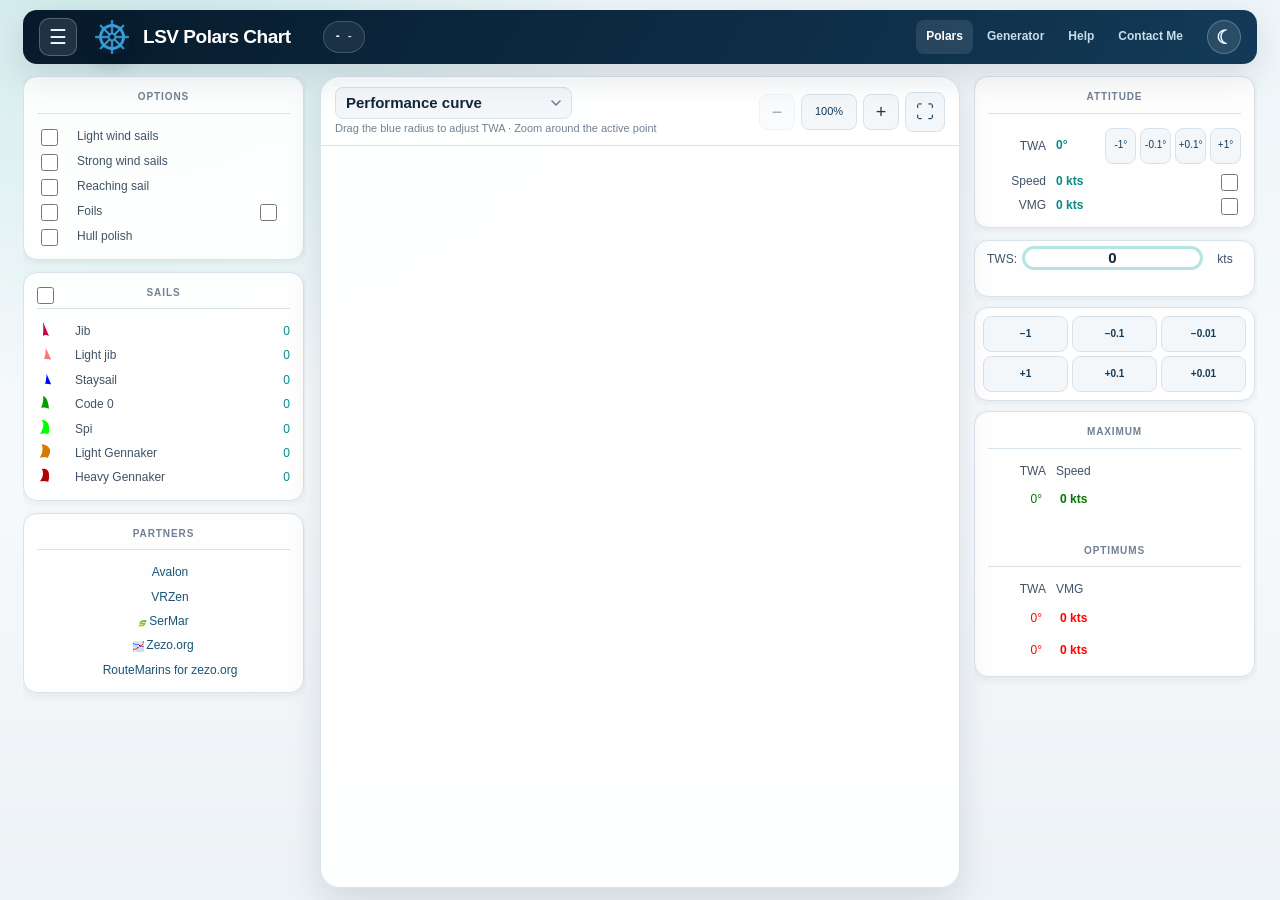
==== index.htm @ 6c582813 "Set the sail overlap threshold to 1.4 % Co-Authored-By: Claude Opus 5.5 <noreply@anthropic.com> Clau" ====
<!DOCTYPE html>
<html lang="en" dir="ltr">
<head>
	<title>LSV TOXCct · Polars Chart</title>
	<meta http-equiv="content-type" content="text/html; charset=utf-8">
	<meta name="description"	lang="en" content="LSV Toxcct's Polars Chart">
	<meta name="abstract"		lang="en" content="LSV Toxcct's Polars Chart for Virtual Regatta Offshore">
	<meta name="title"			lang="en" content="LSV Toxcct's Polars Chart for Virtual Regatta Offshore Races">
	<meta name="author"			lang="en" content="toxcct">
	<meta name="keywords"		content="toxcct, Polars, Chart, Virtual, Regatta, Offshore, Boat, Race, Races, Zezo">
	<meta name="robots"			content="all">
	<meta name="rating"			content="General">
	<meta name="category"		content="Sport">
	<meta name="publisher"		content="Toxcct">
	<meta name="copyright"		content="Toxcct 2019">
	<meta name="viewport"		content="width=device-width, initial-scale=1">
	<meta name="theme-color" content="#071a2b">
	<link rel="icon"			type="image/png" href="favicon.png" />
	<script type="text/javascript" src="js/theme.js?v=1.0.0"></script>
	<link rel="stylesheet"		type="text/css"	 href="css/general.css?v=6.1.8"		media="screen" />
	<link rel="stylesheet"		type="text/css"	 href="css/polars.css?v=6.1.8"		media="screen" />
	<link rel="stylesheet"		type="text/css"	 href="css/modern.css?v=1.4.9"		media="screen" />
	<script type="text/javascript" src="js/lib/jquery-3.7.1.min.js"					defer ></script>
	<script type="text/javascript" src="js/polars_reader.js?v=6.1.8"				defer ></script>
	<script type="text/javascript" src="js/polars_storage.js?v=6.1.8"				defer ></script>
	<script type="text/javascript" src="js/polars_chart.js?v=6.1.8"					defer ></script>
	<script type="text/javascript" src="js/lib/echarts-6.1.0.min.js"				defer ></script>
	<script type="text/javascript" src="js/polars_views.js?v=1.2.1"				defer ></script>
	<script type="text/javascript" src="js/polars_echarts.js?v=6.2.6"				defer ></script>
	<script type="text/javascript" src="js/polars_app.js?v=6.2.0"					defer ></script>
	<script type="text/javascript" src="js/modern_ui.js?v=1.2.0"					defer ></script>
</head>

<body class="dashboard-page">
	<header>
		<div class="app-brand">
			<div class="app-brand__identity">
				<img class="app-brand__logo" src="favicon.png" alt="LSV TOXCct">
				<div>
					<span class="app-brand__name">LSV Polars Chart</span>
					<span class="app-brand__tagline">Virtual Regatta polar performance</span>
				</div>
			</div>
			<div class="app-brand__actions">
				<nav class="app-nav" aria-label="Main navigation">
					<a class="is-current" href="index.htm">Polars</a>
					<a href="generator.htm">Generator</a>
					<a href="help/index.htm">Help</a>
                    <a href="contact.php">Contact Me</a>
				</nav>
				<span class="app-brand__badge">Polars chart</span>
			</div>
		</div>
		<div id="race_selection">
			<label class="sr-only" for="race_select">Choose a race</label>
			<select id="race_select" aria-label="Choose a race">
				<optgroup label="Closed races"		></optgroup>
				<optgroup label="Races in progress"	></optgroup>
				<optgroup label="Races to come"		></optgroup>
			</select>
			<div class="archives_selector no_active_races">
				<div class="imgbtn" data-race="archives"></div>Races closed
			</div>
			<div class="races_in_progress"	></div>
			<div class="races_incoming"   	></div>
			<div class="races_hidden_counter"></div>
			<div class="hidden_races_banner">
				<div class="races_closed"	></div>
				<div class="races_hidden"	></div>
			</div>
		</div>
	</header>
	<article class="grid3cols">
		<div class="column1">
			<div class="sidebox grid1cols">
				<span class="title">Race
					<div class="rightbtns">
						<span id="hidebtn"		class="imgbtn" title="Hide this race"></span>
						<span id="restorebtn"	class="imgbtn" title="Restore this race"></span>
						<span id="linkbtn"		class="imgbtn" title="Permalink"></span>
            <!-- <a	  id="routebtn"		class="imgbtn" title="Show Map" target="_blank" rel="noopener"></a> -->
					</div>
				</span>
				<span id="data_race_name">-</span>
			</div>
			<div id="data_race_route" class="sidebox grid2cols c20x1fr">
				<span>&map;</span><span class="from"><span class="img"></span><span class="name"></span></span>
				<span>&rarrb;</span><span class="to"><span class="img"></span><span class="name"></span></span>
			</div>
			<div class="sidebox grid1cols">
				<span class="title">Boat</span>
				<span id="data_boat_name">-</span>
			</div>
			<div class="sidebox grid1cols">
				<span class="title">Polar Last Updated</span>
				<span id="data_polar_updated">-</span>
			</div>
			<div class="sidebox grid1cols">
				<span class="title" id="data_event_title">Information display</span>
				<span id="data_event_dt">-</span>
				<span id="data_countdown">-</span>
			</div>
<!--			<div class="sidebox grid1cols"> -->
<!--				<span class="title">Get Polars</span> -->
<!--				<span><a href="generator.htm" title="Open the CSV Generator and build your own custom Polar files"> -->
<!--					<div class="lnk_icon left cog"></div>Generate your own files</a></span> -->
<!--			</div> -->
<!--			<div class="sidebox grid1cols"> -->
<!--				<span class="title">Menu</span> -->
<!--				<span><a href="./help/index.htm" title="Open the documentary space about Polars Applications"> -->
<!--					<div class="lnk_icon left help"></div>Help</a></span> -->
        <!-- <span><a href="./contact.php" title="Contact form to report bugs, submit feature requests, or say Hi">
        <div class="lnk_icon left email"></div>Contact Me</a></span> -->
				<!-- <span><a target="_blank" rel="noopener" href="https://fb.me/VRPolarsChart/">
        <div class="lnk_icon left fb"></div>Visit me on Facebook</a></span> -->
				<!-- <span><a target="_blank" rel="noopener" href="https://paypal.me/TOXCCT" title="Support and recognize my work here">
        <div class="lnk_icon left paypal"></div>Donate here</a></span> -->
				<!-- <span><a target="_blank" rel="noopener" href="https://github.com/toxcct/VRPolarsChart/" title="Help me improve the Polars App by joining the dev team">
        <div class="lnk_icon left github"></div>Collaborate on Github</a></span> -->
		<!--	</div> -->
			<!-- <div class="sidebox grid1cols">
				<span class="title">Advertisement</span>
				<object class="ads" aria-label="advertisement"></object>
			</div>
      -->
			<button id="reset_stored_data" class="bigRedButton">Reset Application</button>
            <div class="sidebox grid1cols">
                <span class="dim">LSV Version <span id="app_version">-</span>
                <a href="release_notes.htm" title="See Release Notes"><div class="lnk_icon right release"></div></a></span>
            </div>
		</div>

		<div class="column2 contentframe" id="chart_panel">
			<div class="chart-header">
				<div>
					<span class="chart-header__title chart-header__title--static">Performance curve</span>
					<label class="sr-only" for="chart_view">Chart view</label>
					<select id="chart_view" class="chart-view" title="Choose the chart view">
						<option value="polar">Performance curve</option>
						<option value="speed">Speed by TWA</option>
						<option value="vmg">VMG by TWA</option>
						<option value="map">Best sail map (TWA × TWS)</option>
						<option value="gap">Gap to the best sail</option>
						<option value="tws">Polars by TWS</option>
					</select>
					<span class="chart-header__hint" id="chart_hint">Drag the blue radius to adjust TWA · Zoom around the active point</span>
				</div>
				<div class="chart-header__controls">
					<div class="chart-zoom" role="group" aria-label="Chart zoom controls">
						<button type="button" id="chart_zoom_out" class="chart-header__action" title="Zoom out" aria-label="Zoom out">&minus;</button>
						<button type="button" id="chart_zoom_reset" class="chart-header__action chart-zoom__level" title="Reset zoom" aria-label="Reset zoom to 100%">100%</button>
						<button type="button" id="chart_zoom_in" class="chart-header__action" title="Zoom in" aria-label="Zoom in">+</button>
					</div>
					<button type="button" id="chart_fullscreen" class="chart-header__action" title="Display the chart in fullscreen" aria-label="Display the chart in fullscreen" aria-pressed="false">&#x26F6;</button>
				</div>
			</div>
		  <div id="polar_echart" role="img" aria-label="Interactive boat polar chart" hidden></div>
		  <div id="zoomable">
			  <main>
				  <canvas id="polars_chart_scale"	width="425" height="650"></canvas>
				  <canvas id="polars_chart_vmg"	width="425" height="650"></canvas>
				  <canvas id="polars_chart_foils"	width="425" height="650"></canvas>
				  <canvas id="polars_chart_vmgprj"width="425" height="650"></canvas>
				  <canvas id="polars_chart_spdprj"width="425" height="650"></canvas>
				  <canvas id="polars_chart_data"	width="425" height="650"></canvas>
				  <canvas id="polars_chart_twa"	width="425" height="650"></canvas>
				  <canvas id="polars_chart_course"	width="425" height="650"></canvas>
				  <div id="error_message"	></div>
				  <div id="info_message"	></div>
			  </main>
		  </div>
		</div>

		<div class="column3">
			<div class="controls-main">
			<div class="sidebox grid2cols">
				<span class="title">Attitude</span>
				<span class="column1" title="True Wind Angle">TWA</span><span class="column2" id="data_twa">
					<span class="val unit_deg">0</span>
					<div id="twa_btns">
						<button id="btn_twa_m1" title="-1°">-1°</button>
						<button id="btn_twa_m10" title="-0.1°">-0.1°</button>
						<button id="btn_twa_p10" title="+0.1°">+0.1°</button>
						<button id="btn_twa_p1" title="+1°">+1°</button>
					</div></span>
				<span class="column1" title="Boat Speed">Speed</span><span class="column2" id="data_boat_speed">
					<span class="val unit_kts">0</span>
					<input type="checkbox" id="spdprj_overlay" title="Display Boat Speed projection to Axis" /></span>
				<span class="column1" title="Velocity Made Good">VMG</span><span class="column2" id="data_vmg">
					<span class="val unit_kts">0</span>
					<input type="checkbox" id="vmg_overlay" title="Display VMG projection to Axis" /></span>
			</div>
			<div class="sideboxnomargin grid3cols">
				<label class="input_lbl" title="True Wind Speed" for ="data_tws">TWS: &nbsp;</label>
				<input type="text" id="data_tws" maxlength="10" class="val unit_kts center" value="0" autofocus />
				<span class="input_lbl unit_kts"></span>
      </div>
			<div id="tws_step_buttons" class="sideboxnomargin tws-step-buttons" aria-label="Adjust true wind speed"></div>
			<div class="sidebox grid2cols">
				<span class="title">Maximum</span>
				<span class="column1" title="True Wind Angle">TWA</span><span class="column2" title="Boat Speed">Speed</span>
				<span class="column1 unit_deg clickable" id="data_maxsp_twa">0</span><span class="column2 val unit_kts clickable" id="data_maxsp_bs">0</span>
				<span class="sep">&nbsp;</span>
				<span class="title">Optimums</span>
				<span class="column1" title="True Wind Angle">TWA</span><span class="column2" title="Velocity Made Good">VMG</span>
				<span class="column1 unit_deg clickable" id="data_twa_up">0</span><span class="column2 val unit_kts clickable" id="data_vmg_up">0</span>
				<span class="column1 unit_deg clickable" id="data_twa_down">0</span><span class="column2 val unit_kts clickable" id="data_vmg_down">0</span>
			</div>
			</div>
			<div class="controls-options">
			<div class="sidebox grid3cols">
				<span class="title">Options</span>
				<input type="checkbox" class="column1" id="opt_light"	/><label class="column2" for="opt_light">-</label><span></span>
				<input type="checkbox" class="column1" id="opt_heavy"	/><label class="column2" for="opt_heavy">-</label><span></span>
				<input type="checkbox" class="column1" id="opt_reach"	/><label class="column2" for="opt_reach">-</label><span></span>
				<input type="checkbox" class="column1" id="opt_foil"	/><label class="column2" for="opt_foil" >-
					<span id="foils_factor"	title="Factor by which the boat speed is increased"></span>
					<span id="foils_rate"	title="Rate by which the foils are kicking"></span></label>
					<input type="checkbox" id="foils_overlay" title="Display foils activation range" />
				<input type="checkbox" class="column1" id="opt_hull"	/><label class="column2" for="opt_hull" >-</label><span></span>
			</div>
			<div class="sidebox grid3cols c20x1frx35">
				<span class="title">Sails
					<input type="checkbox" id="opt_plotfullcurves" class="leftbtns" title="Plot full sails curves" />
				</span>
				<span class="column1 sail img Jib"		><input type="checkbox" class="leftbtns" /></span><span class="column2">-</span><span class="column3 val">0</span>
				<span class="column1 sail img LightJib"	><input type="checkbox" class="leftbtns" /></span><span class="column2">-</span><span class="column3 val">0</span>
				<span class="column1 sail img Staysail"	><input type="checkbox" class="leftbtns" /></span><span class="column2">-</span><span class="column3 val">0</span>
				<span class="column1 sail img Code0"	><input type="checkbox" class="leftbtns" /></span><span class="column2">-</span><span class="column3 val">0</span>
				<span class="column1 sail img Spi"		><input type="checkbox" class="leftbtns" /></span><span class="column2">-</span><span class="column3 val">0</span>
				<span class="column1 sail img LightGnk"	><input type="checkbox" class="leftbtns" /></span><span class="column2">-</span><span class="column3 val">0</span>
				<span class="column1 sail img HeavyGnk"	><input type="checkbox" class="leftbtns" /></span><span class="column2">-</span><span class="column3 val">0</span>
			</div>
			<div class="sidebox grid1cols">
				<span class="title">Partners</span>
                <span><a target="_blank" rel="noopener" href="https://www.avalon-routing.com/forumvirtuel/index.php">
						<div class="lnk_icon left avalon"></div>Avalon</a></span>
				<span><a target="_blank" rel="noopener" href="https://vrzen.org">
						<div class="lnk_icon left vrzen"></div>VRZen</a></span>
				<span><a target="_blank" rel="noopener" href="https://routeur.sermar.app/">
						<img src="css/img/sermar_favicon.svg" alt="">SerMar</a></span>
                <span><a target="_blank" rel="noopener" href="http://zezo.org">
						<div class="lnk_icon left zezo"></div>Zezo.org</a></span>
				<!-- <span><a target="_blank" rel="noopener" href="https://chrome.google.com/webstore/detail/vr-dashboard/amknkhejaogpekncjekiaolgldbejjan">
        <div class="lnk_icon left vrdash"></div>VR Dashboard</a></span> -->
				<span><a target="_blank" rel="noopener" href="https://chromewebstore.google.com/detail/routemarins/imipnigmdedacnmjnkoepkigpicdjmje">
                    <div class="lnk_icon left rtmulti"></div>RouteMarins for zezo.org</a></span>
				<!-- <span><a target="_blank" rel="noopener" href="https://chrome.google.com/webstore/detail/route-zezoorg/dcgkemofanbgjhnbmjjfomcgdkmobhgi">
        <div class="lnk_icon left rtmono"></div>Route zezo.org (MonoRace)</a></span> -->
			</div>
			</div>
		</div>
	</article>
	<footer>
		<span>LSV Polars Chart · Polar analysis for Virtual Regatta Offshore</span>
	</footer>
</body>
</html>
---- css/general.css ----
/***
 * general.css: Global styles
 * (c) 2017-2018 Toxcct
 * ---
 * This stylesheet is expected to be loaded first.
 ***/

/* ### RESET ###### */
/* Eric Meyer v2.0 (2011-01-26) : http://meyerweb.com/eric/tools/css/reset/ */
html, body, div, span, applet, object, iframe, h1, h2, h3, h4, h5, h6, p, blockquote, pre, a, abbr, acronym, address, big, cite, code, del, dfn, em, img, ins, kbd, q, s, samp, small, strike, strong, sub, sup, tt, var, b, u, i, center, dl, dt, dd, ol, ul, li, fieldset, form, label, legend, table, caption, tbody, tfoot, thead, tr, th, td, article, aside, canvas, details, embed, figure, figcaption, footer, header, hgroup, menu, nav, output, ruby, section, summary, time, mark, audio, video
	{ margin:0; padding:0; border:0; font-size:100%; font:inherit; vertical-align:baseline; }
article, aside, details, figcaption, figure, footer, header, hgroup, menu, nav, section {display:block;}
body {line-height:1;}
ol, ul {list-style:none;}
blockquote, q {quotes:none;}
blockquote:before, blockquote:after, q:before, q:after {content:''; content:none;}
table {border-collapse:collapse; border-spacing:0;}


/**** GLOBAL ********/
/*- Structure ----*/
body {background-color:#ddd; font:normal normal normal 9pt/10pt 'Verdana', sans-serif;}
a {color:#00f; text-decoration:none;}
a:active, a:hover {text-decoration:underline;}
a.disabled {color:graytext; text-decoration:none; cursor:default !important;}
hr {height:1px;}
header, article, footer {margin:0 auto; text-align:center; min-height:20px;}

/*- Forms --------*/

/*- Typographic --*/
i {font-style:italic;}
b {font-weight:bold;}
u {text-decoration:underline;}

.red	{color:red   !important;}
.blue	{color:blue  !important;}
.green	{color:green !important;}
.gray	{color:gray  !important;}

/*- Tables -------*/


/**** HEADER ********/
header {width:910px;}


/**** NAV ***********/


/**** FOOTER ********/
footer	 {color:#777; padding:10px 0 0;}
footer a {color:#8c8cb8; text-decoration:underline;}


/**** CONTENT *******/
article							{width:850px; cursor:default;}
article.grid2cols				{display:grid; grid-template-columns:1fr 600px; grid-gap:7px;}
article.grid3cols				{display:grid; grid-template-columns:1fr 425px 1fr; grid-gap:7px;}

article .contentframe			{min-height:600px; background-color:rgba(255, 255, 255, 0.5); border:1px solid #999; border-radius:5px; box-shadow:0px 4px 10px 0px #4e4e4e; position:relative; overflow: hidden;}

article .sidebox						{color:#444; background-color:rgba(214, 226, 212, 1); border:1px solid #bbb; border-radius:5px; padding:3px 1px; margin:3px 0 5px; font-size:smaller; user-select:none;}
article .sideboxnomargin						{color:#444; background-color:rgba(214, 226, 212, 1); border:1px solid #bbb; border-radius:5px; padding:0px 1px; margin:0px 0 0px; font-size:smaller; user-select:none; height: 16px;}
article .sidebox.grid1cols				{display:grid; grid-gap:2px; grid-template-columns:1fr;					}
article .sidebox.grid2cols				{display:grid; grid-gap:2px 10px;grid-template-columns:60px 1fr;		}
article .sidebox.grid2cols.c20x1fr		{display:grid; grid-gap:2px; grid-template-columns:20px 1fr;			}
article .sidebox.grid3cols				{display:grid; grid-gap:2px; grid-template-columns:30px 1fr 20px;		}
article .sideboxnomargin.grid3cols				{display:grid; grid-gap:2px; grid-template-columns:30px 1fr 20px;		}
article .sidebox.grid3cols.c20x1frx35	{display:grid; grid-gap:2px; grid-template-columns:20px 1fr 85px;		}
article .sidebox.grid5cols				{display:grid; grid-gap:2px; grid-template-columns:1fr 1fr 1fr 1fr 1fr;	}
article .sidebox.grid9cols				{display:grid; grid-gap:2px; grid-template-columns:1fr 1fr 1fr 1fr 1fr 1fr 1fr 1fr 1fr 1fr 1fr 1fr 1fr 1fr;	}
article .sideboxnomargin.grid9cols				{display:grid; grid-gap:2px; grid-template-columns:1fr 1fr 1fr 1fr 1fr 1fr 1fr 1fr 1fr 1fr 1fr 1fr 1fr 1fr;	}
article .sidebox			> .title	{color:#999; width:95%; margin:0 auto 1px; padding-bottom:3px; border-bottom:1px solid #bbb; position:relative;}
article .sidebox.grid1cols	> .title	{grid-column:span 1;}
article .sidebox.grid2cols	> .title	{grid-column:span 2;}
article .sidebox.grid3cols	> .title	{grid-column:span 3;}
article .sideboxnomargin.grid3cols	> .title	{grid-column:span 3;}
article .sidebox.grid5cols	> .title	{grid-column:span 5;}
article .sidebox.grid1cols	> .sep		{grid-column:span 1;}
article .sidebox.grid2cols	> .sep		{grid-column:span 2;}
article .sidebox.grid5cols	> .sep		{grid-column:span 5;}
article .sidebox.grid9cols	> .sep		{grid-column:span 9;}
article .sideboxnomargin.grid9cols	> .sep		{grid-column:span 7;}
article .sidebox.grid5cols	> input		{grid-column:span 3; text-align:center; vertical-align:middle; height:18px; border:1px solid #999; padding:0;}
article .sidebox.grid3cols	> input		{text-align:center; vertical-align:middle; height:14px; border:1px solid #999; padding:0;}
article .sideboxnomargin.grid3cols	> input		{text-align:center; vertical-align:middle; height:14px; border:1px solid #999; padding:0;}
article .sidebox.grid5cols	> button	{width:35px; height:20px;}
article .sidebox.grid9cols	> button	{width:18px; height:18px; padding: 0px 0px; border-width: 1px; word-spacing: 0px; font-size: 6px;}
article .sideboxnomargin.grid9cols	> button	{width:18px; height:18px; padding: 0px 0px; border-width: 1px; word-spacing: 0px; font-size: 6px;}
article .sidebox.grid1cols	> .column1	{text-align:center;	}
article .sidebox.grid2cols	> .column1	{text-align:right;	}
article .sidebox.grid2cols	> .column2	{text-align:left;	}
article .sidebox.grid3cols	> .column1	{text-align:right;	}
article .sideboxnomargin.grid3cols	> .column1	{text-align:right;	}
article .sidebox.grid3cols	> .column2	{text-align:left;	}
article .sideboxnomargin.grid3cols	> .column2	{text-align:left;	}
article .sidebox.grid3cols	> .column3	{text-align:right;	}
article .sideboxnomargin.grid3cols	> .column3	{text-align:right;	}
article .sidebox.grid5cols	> .column1	{text-align:right;	}
article .sidebox.grid5cols	> .column2	{text-align:center;	}
article .sidebox.grid5cols	> .column3	{text-align:center;	}
article .sidebox.grid5cols	> .column4	{text-align:center;	}
article .sidebox.grid5cols	> .column5	{text-align:left;	}
article .sidebox.grid9cols	> .column1	{text-align:right;	}
article .sideboxnomargin.grid9cols	> .column1	{text-align:center;	}
article .sidebox.grid9cols	> .column2	{text-align:center;	}
article .sideboxnomargin.grid9cols	> .column2	{text-align:center;	}
article .sidebox.grid9cols	> .column3	{text-align:center;	}
article .sideboxnomargin.grid9cols	> .column3	{text-align:center;	}
article .sidebox.grid9cols	> .column4	{text-align:center;	}
article .sideboxnomargin.grid9cols	> .column4	{text-align:center;	}
article .sidebox.grid9cols	> .column5	{text-align:left;	}
article .sideboxnomargin.grid9cols	> .column5	{text-align:left;	}
article .sidebox.grid9cols	> .column6	{text-align:center;	}
article .sideboxnomargin.grid9cols	> .column6	{text-align:center;	}
article .sidebox.grid9cols	> .column7	{text-align:center;	}
article .sideboxnomargin.grid9cols	> .column7	{text-align:center;	}
article .sidebox.grid9cols	> .column8	{text-align:center;	}
article .sideboxnomargin.grid9cols	> .column8	{text-align:center;	}
article .sidebox.grid9cols	> .column9	{text-align:center;	}
article .sideboxnomargin.grid9cols	> .column9	{text-align:center;	}
article .sidebox			> hr		{width:95%; height:0; border:none; border-top:1px inset; border-bottom:1px inset; margin:3px auto 0;}
article .sidebox			> .ads		{width:180px; height:190px; margin:0 auto; padding:5px 0;}
article .sidebox	.val				{color:#008275;		}
article .sidebox	.unit_deg::after	{content:"\00B0";	}
article .sidebox	.unit_kts::after	{content:" kts";	}
article .sideboxnomargin	.unit_kts::after	{content:" kts";height: 16px;	}
article .sidebox	.clickable			{cursor:pointer;	}
article .sidebox	.clickable.disabled	{cursor:default;	}
article .sidebox	img					{vertical-align:text-bottom; width:11px; padding-right:2px;}
article .sidebox	.lnk_icon			{display:inline-block; width:11px; height:11px; vertical-align:text-bottom; background-size:contain;}
article .sidebox	.lnk_icon.left		{margin-right:2px;}
article .sidebox	.lnk_icon.right		{margin-left:2px;}
article .sidebox	.lnk_icon.cog		{background-image: url(./img/cog.png);}
article .sidebox	.lnk_icon.help		{background-image: url(./img/help.png);}
article .sidebox	.lnk_icon.email		{background-image: url(./img/page_edit.png);}
article .sidebox	.lnk_icon.fb		{background-image: url(./img/facebook.png);}
article .sidebox	.lnk_icon.paypal	{background-image: url(https://www.paypalobjects.com/webstatic/icon/favicon.ico);}
article .sidebox	.lnk_icon.github	{background-image: url(./img/github.png);}
article .sidebox	.lnk_icon.zezo		{background-image: url(./img/zezo_favicon.png);}
article .sidebox	.lnk_icon.vrzen		{background-image: url(https://vrzen.org/assets/img/favicon.ico);}
article .sidebox	.lnk_icon.vrdash	{background-image: url(https://lh3.googleusercontent.com/2yTMNQYOVCjJmH24RKw0IzHLn2s8ThqNqshqYa5LpwlR2w_ZX2c3izU-znmJ2lO4NVhhf-WaPA=w26-h26-e365);}
article .sidebox	.lnk_icon.rtmulti	{background-image: url(https://vro.civis.net/LSV-Dash/img/LSV.svg);}
article .sidebox	.lnk_icon.rtmono	{background-image: url(https://vro.civis.net/LSV-Dash/img/LSV.svg);}
article .sidebox	.lnk_icon.avalon	{background-image: url(https://www.avalon-routing.com/wp-content/uploads/2017/07/cropped-PictoAvalon-32x32.jpg);}
article .sidebox	.lnk_icon.release	{background-image: url(./img/report.png);}

.bigRedButton				{display:inline-block; color:#fff; background-color:#ff5c5c; padding:5px 10px; border:1px solid #f22; border-radius:3px; cursor:pointer; user-select:none; transition-property:color, background-color, border-color; transition-duration:0.3s; transition-timing-function:ease;}
.bigRedButton:hover			{background-color:#ff8888;}
.bigRedButton:active		{background-color:#ff4040;}
.bigRedButton[disabled]		{background-color:#dadada; color:graytext; border-color:#a2a2a2; cursor:default;}

.bigGreenButton				{display:inline-block; color:#fff; background-color:#348e34; padding:5px 10px; border:1px solid #070; border-radius:3px; cursor:pointer; user-select:none; transition-property:color, background-color, border-color; transition-duration:0.3s; transition-timing-function:ease;}
.bigGreenButton:hover		{background-color:#46af46;}
.bigGreenButton:active		{background-color:#328032;}
.bigGreenButton[disabled]	{background-color:#dadada; color:graytext; border-color:#a2a2a2; cursor:default;}

.bigBlueButton				{display:inline-block; color:#eeebff; background-color:#365ed0; padding:5px 10px; border:1px solid #999; border-radius:3px; cursor:pointer; user-select:none; transition-property:color, background-color, border-color; transition-duration:0.3s; transition-timing-function:ease;}
.bigBlueButton:hover		{background-color:#4872e6; color:#fff;}
.bigBlueButton:active		{background-color:#0d3dc5;}
.bigBlueButton[disabled]	{background-color:#dadada; color:graytext; border-color:#a2a2a2; cursor:default;}

.bigGrayButton				{display:inline-block; color:#333; background-color:#ebebeb; padding:5px 10px; border:1px solid #999; border-radius:3px; cursor:pointer; user-select:none; transition-property:color, background-color, border-color; transition-duration:0.3s; transition-timing-function:ease;}
.bigGrayButton:hover		{background-color:#fdfdfd;}
.bigGrayButton:active		{background-color:#ddd;}
.bigGrayButton[disabled]	{background-color:#dadada; color:graytext; border-color:#a2a2a2; cursor:default;}
---- css/polars.css ----
/***
 * polars.css: Polars specific styles
 * (c) 2017-2018 Toxcct
 * ---
 * This stylesheet is cascaded after general.css
 ***/


/**** HEADER ********/
header #race_selection						{display:block; text-align:center; min-width:650px; width:100%; height:75px; margin:5px auto 7px; padding-bottom:7px; border-bottom:1px solid #adadad; user-select:none;}
header #race_selection select				{display:none;}
header #race_selection .archives_selector	{position:relative; display:inline-block; border-right:1px solid #aaa; margin-right:10px; padding-right:15px;}
header #race_selection .archives_selector.no_active_races {border-right:none;}
header #race_selection .races_closed,
header #race_selection .races_in_progress,
header #race_selection .races_incoming,
header #race_selection .races_hidden_counter	{display:inline-block; z-index:21; vertical-align:top; text-shadow:1px 1px 1px #f0f0f0; border:0; margin:0; padding:0; transition-property:box-shadow, color, border; transition-duration:0.4s; transition-timing-function:ease;}
header #race_selection .hidden_races_banner		{position:absolute; display:none; z-index:20; background-color:rgba(147, 145, 145, 0.5); padding:0; margin:0; width:100%; height:100%; left:0; top:0;}
header #race_selection .races_hidden_counter	{font-size:inherit; color:#888; border:1px solid #ccc; padding:5px 7px; border-radius:6px; margin: 25px 0 0 30px; cursor:pointer;}
header #race_selection .races_hidden_counter:hover	{border-color: #aaa; color: #777; background-color: #e9e9e9;}
header #race_selection .races_hidden_counter.none	{display:none;}
header #race_selection .races_hidden_counter.selected{box-shadow:inset 0px 0px 4px 0px #353535; color:#000; border-color:#777;}
header #race_selection .races_closed,
header #race_selection .races_hidden		{position:absolute; display:block; background-color:rgba(255, 255, 255, 0.8); padding:25px 0 10px; margin:89px 0 0; width:100%;}
header #race_selection .hidden_races_banner	.race			{margin-bottom:15px;}
header #race_selection						.race			{color:#000000; display:inline-block; vertical-align:top; font-size:smaller;}
header #race_selection 						.race.closing	{color:#970303;}
header #race_selection 						.race.racing	{color:#13be13;}
header #race_selection 						.race.incoming	{color:#0c0ccc;}
header #race_selection						.imgbtn			{position:relative; background-size: 86px 51px; width: 86px; height:51px; margin:0 10px 2px; box-shadow:0px 1px  5px 0px #727272; opacity:0.3; cursor:pointer; border:0; border-radius:10px; transition-property:background-size, width, height, margin, box-shadow, opacity; transition-duration:0.4s; transition-timing-function:ease;}
header #race_selection						.imgbtn:hover	{opacity:0.7;}
header #race_selection						.imgbtn.selected{background-size:108px 64px; width:108px; height:64px; margin:0  5px 2px; box-shadow:0px 2px 10px 0px #353535; opacity:1;   cursor:default;}
header #race_selection.disabled								{opacity:0.2;}
header #race_selection.disabled				.imgbtn			{cursor:default;}


/**** NAV ***********/


/**** FOOTER ********/


/**** CONTENT *******/
article.grid3cols > .column2	{height:670px;}
article #polars_chart_scale,
article #polars_chart_vmg,
article #polars_chart_vmgprj,
article #polars_chart_spdprj,
article #polars_chart_foils,
article #polars_chart_data,
article #polars_chart_twa,
article #error_message,
article #info_message					{position:absolute; top:0; left:0; margin:0;}
article #polars_chart_foils				{z-index:1; display:none;}
article #polars_chart_vmg				{z-index:2;}
article #polars_chart_scale				{z-index:3;}
article #polars_chart_spdprj			{z-index:4; display:none;}
article #polars_chart_vmgprj			{z-index:5; display:none;}
article #polars_chart_data				{z-index:6;}
article #polars_chart_twa				{z-index:7; cursor:crosshair; cursor:grab;		cursor:-moz-grab;		cursor:-webkit-grab;	}
article #polars_chart_twa:active		{			cursor:crosshair; cursor:grabbing;	cursor:-moz-grabbing;	cursor:-webkit-grabbing;}
article #error_message,
article #info_message					{z-index:8; width:405px; height:345px; margin:0; padding:320px 10px 10px; background-color:rgba(255, 255, 255, 0.9); border-radius:5px; display:none;}
article #error_message					{color:#f00;}
article #info_message					{color:#00f;}
article #error_message #refreshbtn		{margin-top:20px;}

/* Specific styling rules ========================= */
/* --> Race Specific Actions ------------------ */
article .sidebox .title .leftbtns			{position:absolute; left:0; top:0; margin-left:0;}
article .sidebox .title .rightbtns			{position:absolute; right:0; top:0;}
article .sidebox .title .rightbtns .imgbtn	{display:inline-block; width:16px; height:16px; cursor:pointer;}
article #hidebtn							{background-image:url(./img/bullet_delete.png);}
article #restorebtn							{background-image:url(./img/bullet_add.png);}
article #linkbtn							{background-image:url(./img/link.png);}
article #routebtn							{background-image:url(./img/map.png);}
article #routebtn.disabled					{background-image:url(./img/map_disabled.png);}

/* --> Race Route display --------------------- */
article .sidebox#data_race_route .from,
article .sidebox#data_race_route .to						{text-align:left;}
article .sidebox#data_race_route .img						{display:inline-block; width:11px; height:7px; background-size:100%; background-repeat:no-repeat; padding:0; margin:0; margin-right:2px;}

/* --> Vertical alignment with left checkboxes	*/
article .sidebox input[type='checkbox'] 					{margin-top:1px; margin-bottom:0px;}
article .sidebox .input_lbl									{padding-top:3.5px;}

/* --> Speed Projection Overlay Checkbox alignmt*/
article .sidebox #data_boat_speed							{position:relative;}
article .sidebox #data_boat_speed		input#spdprj_overlay{position:absolute; right:0;}

/* --> VMG Projection Overlay Checkbox alignment*/
article .sidebox #data_vmg									{position:relative;}
article .sidebox #data_vmg				input#vmg_overlay	{position:absolute; right:0;}

/* --> TWA Buttons alignment ------------------ */
article .sidebox #data_twa									{position:relative; margin-bottom:2px;}
article .sidebox #data_twa				div#twa_btns		{position:absolute; right:0; top:-2px; padding-right:5px;}
article .sidebox #data_twa				div#twa_btns button	{width:18px; height:18px; padding:0;}

/* --> TWS Input Field ------------------------ */
article .sidebox #data_tws[disabled]						{color:#aaa !important; text-shadow:1px 1px 1px #fff;}

/* --> Countdown colors ----------------------- */
article .sidebox #data_countdown.closing					{color:#970303;}
article .sidebox #data_countdown.racing						{color:#009300;}
article .sidebox #data_countdown.incoming					{color:#0c0ccc; font-weight:bold;}

/* --> Maximum/Optimums ----------------------- */
article .sidebox #data_maxsp_twa,
article .sidebox #data_maxsp_twa	+ *						{color:#070;}
article .sidebox #data_twa_up,
article .sidebox #data_twa_down,
article .sidebox #data_twa_up		+ *,
article .sidebox #data_twa_down		+ *						{color:#f00;}
article .sidebox #data_maxsp_twa.selected,
article .sidebox #data_twa_up.selected,
article .sidebox #data_twa_down.selected					{font-weight:bold;}
article .sidebox #data_maxsp_twa.selected	+ *,
article .sidebox #data_twa_up.selected		+ *,
article .sidebox #data_twa_down.selected	+ *				{font-weight:bold;}

article .sidebox .clickable.disabled						{color:#aaa !important; text-shadow:1px 1px 1px #fff;}

/* --> Foils Speed Factor --------------------- */
article .sidebox #foils_factor								{margin-left:10px; display:none;}
article .sidebox #foils_factor::before						{content:"(x";}
article .sidebox #foils_factor::after						{content: ")";}
article .sidebox #opt_foil:checked + label #foils_factor	{display:inline-block; font-weight:bold; display:none;}

article .sidebox #foils_rate								{margin-left:10px; display:none;}
article .sidebox #foils_rate::before						{content:"(";}
article .sidebox #foils_rate::after							{content: "%)";}
article .sidebox #opt_foil:checked + label #foils_rate		{display:inline-block; font-weight:bold;}

article .sidebox input.column1[disabled] + *				{color:#aaa !important; text-shadow:1px 1px 1px #fff;}

/* --> Sails ---------------------------------- */
article .sidebox .sail.img									{position:relative; background:url(./img/sails.png); background-size:112px; height:16px; width:16px; margin:-2px 0 2px; display:inline-block; vertical-align:bottom;}

article .sidebox .sail.img.Jib								{background-position:  0px  16px;}
article .sidebox .sail.img.Spi								{background-position:-16px  16px;}
article .sidebox .sail.img.Staysail							{background-position:-32px  16px;}
article .sidebox .sail.img.LightJib							{background-position:-48px  16px;}
article .sidebox .sail.img.Code0							{background-position:-64px  16px;}
article .sidebox .sail.img.HeavyGnk							{background-position:-80px  16px;}
article .sidebox .sail.img.LightGnk							{background-position:-96px  16px;}

article .sidebox .sail.img.Jib.dim							{background-position:  0px   0px;}
article .sidebox .sail.img.Spi.dim							{background-position:-16px   0px;}
article .sidebox .sail.img.Staysail.dim						{background-position:-32px   0px;}
article .sidebox .sail.img.LightJib.dim						{background-position:-48px   0px;}
article .sidebox .sail.img.Code0.dim						{background-position:-64px   0px;}
article .sidebox .sail.img.HeavyGnk.dim						{background-position:-80px   0px;}
article .sidebox .sail.img.LightGnk.dim						{background-position:-96px   0px;}

article .sidebox .sail.img.Jib.white						{background-position:  0px -16px;}
article .sidebox .sail.img.Spi.white						{background-position:-16px -16px;}
article .sidebox .sail.img.Staysail.white					{background-position:-32px -16px;}
article .sidebox .sail.img.LightJib.white					{background-position:-48px -16px;}
article .sidebox .sail.img.Code0.white						{background-position:-64px -16px;}
article .sidebox .sail.img.HeavyGnk.white					{background-position:-80px -16px;}
article .sidebox .sail.img.LightGnk.white					{background-position:-96px -16px;}

article .sidebox .sail.selected	+ *							{font-weight:bold;}
article .sidebox .sail.selected	+ *	+ *						{font-weight:bold;}
article .sidebox .sail.dim		+ *							{color:#aaa !important; text-shadow:1px 1px 1px #fff;}
article .sidebox .sail.dim		+ *	+ *						{color:#aaa !important; text-shadow:1px 1px 1px #fff;}

article .sidebox .sail.img input[type="checkbox"]			{position:absolute; left:0; margin-left:-10px; display:none;}
article .sidebox.showchks									{grid-template-columns:30px 1fr 85px !important;}
article .sidebox.showchks .sail.img							{margin-left:14px;}
article .sidebox.showchks .sail.img input[type="checkbox"]	{display:block;}

/* --> Reset Stored Data Button --------------- */
article #reset_stored_data									{font-size:smaller; margin-top:20px;}

#zoomable                                   {width: 425px; height: 675px; display: flex; justify-content: center; align-items: center; font-size: 24px; font-weight: bold; transition: transform 0.1s ease-in-out;}
---- css/modern.css ----
/**
 * LSV TOXCct responsive visual layer
 * Loaded after the historical stylesheets so the application logic and
 * existing selectors remain backward compatible.
 */

:root {
	--navy-950: #071a2b;
	--navy-900: #0b263d;
	--navy-800: #123a58;
	--navy-700: #175477;
	--brand-gradient-end: var(--navy-800);
	--sea-600: #078b86;
	--sea-500: #12a8a0;
	--sea-100: #dff7f4;
	--blue-100: #e9f3fb;
	--ink-900: #132638;
	--ink-700: #405366;
	--ink-500: #718092;
	--line: #d8e2eb;
	--surface: #ffffff;
	--surface-soft: #f3f7fa;
	--danger: #c63c4a;
	--success: #14865f;
	--warning: #a76311;
	--page-glow: rgba(18, 168, 160, 0.16);
	--page-start: #eef5f8;
	--page-middle: #f7fafc;
	--page-end: #edf2f6;
	--surface-glass-soft: rgba(255, 255, 255, 0.78);
	--surface-glass: rgba(255, 255, 255, 0.92);
	--surface-glass-medium: rgba(255, 255, 255, 0.94);
	--surface-glass-strong: rgba(255, 255, 255, 0.96);
	--code-surface: #eef3f7;
	--chart-axis: #9eb0bf;
	--chart-grid: rgba(113, 128, 146, 0.24);
	--chart-label-background: rgba(255, 255, 255, 0.92);
	--chart-zoom-label-background: rgba(255, 255, 255, 0.78);
	--chart-label-text: #123a58;
	--chart-tooltip: rgba(7, 26, 43, 0.94);
	--chart-point-border: #ffffff;
	--chart-point-shadow: rgba(7, 26, 43, 0.32);
	--shadow-sm: 0 2px 8px rgba(7, 26, 43, 0.08);
	--shadow-md: 0 12px 35px rgba(7, 26, 43, 0.12);
	--radius-sm: 8px;
	--radius-md: 14px;
	--radius-lg: 20px;
	--page-width: 1400px;
}

:root[data-theme="dark"] {
	--navy-950: #06131d;
	--navy-900: #0a2131;
	--navy-800: #9dd9f7;
	--navy-700: #83c9ec;
	--brand-gradient-end: #164661;
	--sea-600: #48d5cc;
	--sea-500: #5be3da;
	--sea-100: #153c3d;
	--blue-100: #172f43;
	--ink-900: #edf5fa;
	--ink-700: #c0ced9;
	--ink-500: #91a6b8;
	--line: #30495b;
	--surface: #102431;
	--surface-soft: #182f3f;
	--danger: #ff8994;
	--success: #66d3aa;
	--warning: #f4b45e;
	--page-glow: rgba(18, 168, 160, 0.12);
	--page-start: #07131d;
	--page-middle: #0a1a27;
	--page-end: #0d202e;
	--surface-glass-soft: rgba(12, 31, 44, 0.82);
	--surface-glass: rgba(15, 35, 49, 0.94);
	--surface-glass-medium: rgba(15, 35, 49, 0.96);
	--surface-glass-strong: rgba(17, 38, 53, 0.98);
	--code-surface: #0b1b27;
	--chart-axis: #678196;
	--chart-grid: rgba(145, 166, 184, 0.24);
	--chart-label-background: rgba(16, 36, 49, 0.96);
	--chart-zoom-label-background: rgba(13, 32, 46, 0.78);
	--chart-label-text: #d8e7f1;
	--chart-tooltip: rgba(3, 12, 19, 0.96);
	--chart-point-border: #dceaf2;
	--chart-point-shadow: rgba(0, 0, 0, 0.6);
	--shadow-sm: 0 2px 10px rgba(0, 0, 0, 0.28);
	--shadow-md: 0 14px 38px rgba(0, 0, 0, 0.38);
}

*, *::before, *::after {
	box-sizing: border-box;
}

html {
	min-width: 320px;
	scroll-behavior: smooth;
}

body {
	min-height: 100vh;
	margin: 0;
	color: var(--ink-900);
	background:
		radial-gradient(circle at 10% -10%, var(--page-glow), transparent 32rem),
		linear-gradient(180deg, var(--page-start) 0, var(--page-middle) 28rem, var(--page-end) 100%);
	font: 400 14px/1.45 -apple-system, BlinkMacSystemFont, "Segoe UI", Roboto, Helvetica, Arial, sans-serif;
	-webkit-font-smoothing: antialiased;
}

a {
	color: var(--navy-700);
	text-decoration: none;
}

a:hover {
	color: var(--sea-600);
	text-decoration: none;
}

button,
input,
select,
textarea {
	font: inherit;
}

button,
input[type="button"],
input[type="submit"] {
	min-height: 36px;
	border: 1px solid var(--line);
	border-radius: var(--radius-sm);
    background: var(--surface-soft);
    color: var(--navy-800);
	cursor: pointer;
	transition: border-color 160ms ease, box-shadow 160ms ease, background-color 160ms ease, transform 160ms ease;
}

button:hover:not(:disabled),
input[type="button"]:hover:not(:disabled),
input[type="submit"]:hover:not(:disabled) {
	border-color: var(--sea-500);
	box-shadow: 0 3px 12px rgba(18, 168, 160, 0.16);
}

button:active:not(:disabled),
input[type="button"]:active:not(:disabled),
input[type="submit"]:active:not(:disabled) {
	transform: translateY(1px);
}

button:focus-visible,
input:focus-visible,
select:focus-visible,
textarea:focus-visible,
a:focus-visible {
	outline: 3px solid rgba(18, 168, 160, 0.3);
	outline-offset: 2px;
}

input[type="checkbox"],
input[type="radio"] {
	accent-color: var(--sea-600);
}

input[type="text"],
select,
textarea {
	border: 1px solid var(--line);
	border-radius: var(--radius-sm);
	background: var(--surface);
	color: var(--ink-900);
}

.sr-only {
	position: absolute !important;
	width: 1px !important;
	height: 1px !important;
	padding: 0 !important;
	margin: -1px !important;
	overflow: hidden !important;
	clip: rect(0, 0, 0, 0) !important;
	white-space: nowrap !important;
	border: 0 !important;
}

/* Header and race selector */
header {
	width: min(100%, var(--page-width));
	min-height: 0;
	padding: 18px clamp(14px, 3vw, 34px) 0;
}

.app-brand {
	display: flex;
	align-items: center;
	justify-content: space-between;
	gap: 18px;
	min-height: 76px;
	padding: 14px clamp(16px, 3vw, 28px);
	border-radius: var(--radius-lg);
	background: linear-gradient(120deg, var(--navy-950), var(--brand-gradient-end));
	box-shadow: var(--shadow-md);
	color: #fff;
	text-align: left;
}

.app-brand__identity {
	display: flex;
	align-items: center;
	gap: 14px;
	color: #fff;
}

.app-brand__identity:hover {
	color: #fff;
}

.app-brand__logo {
	width: 48px;
	height: 48px;
	border-radius: 13px;
	box-shadow: 0 7px 20px rgba(0, 0, 0, 0.25);
}

.app-brand__name {
	display: block;
	font-size: clamp(19px, 2.3vw, 27px);
	font-weight: 720;
	letter-spacing: -0.025em;
}

.app-brand__tagline {
	display: block;
	margin-top: 3px;
	color: #b9d6e6;
	font-size: 12px;
	letter-spacing: 0.035em;
}

.app-brand__badge {
	flex: 0 0 auto;
	padding: 7px 11px;
	border: 1px solid rgba(255, 255, 255, 0.22);
	border-radius: 999px;
	background: rgba(255, 255, 255, 0.09);
	color: #dffcf8;
	font-size: 11px;
	font-weight: 700;
	letter-spacing: 0.08em;
	text-transform: uppercase;
}

.app-brand__actions {
	display: flex;
	align-items: center;
	gap: 14px;
}

.theme-toggle {
	display: inline-grid;
	place-items: center;
	flex: 0 0 auto;
	width: 38px;
	height: 38px;
	min-height: 38px;
	padding: 0;
	border: 1px solid rgba(255, 255, 255, 0.24);
	border-radius: 50%;
	background: rgba(255, 255, 255, 0.1);
	color: #e7fbff;
	font-size: 19px;
	font-weight: 700;
	line-height: 1;
}

.theme-toggle:hover:not(:disabled) {
	border-color: rgba(91, 227, 218, 0.8);
	background: rgba(255, 255, 255, 0.17);
}

.app-nav {
	display: flex;
	align-items: center;
	gap: 4px;
}

.app-nav a {
	padding: 8px 10px;
	border-radius: 8px;
	color: #c7dce8;
	font-size: 12px;
	font-weight: 650;
}

.app-nav a:hover,
.app-nav a.is-current {
	background: rgba(255, 255, 255, 0.1);
	color: #fff;
}

header #race_selection {
	position: relative;
	display: block;
	width: 100%;
	min-width: 0;
	height: auto;
	min-height: 90px;
	margin: 16px auto 4px;
	padding: 12px 8px;
	border: 0;
	border-radius: var(--radius-md);
	background: var(--surface-glass-soft);
	box-shadow: var(--shadow-sm);
	overflow-x: auto;
	overflow-y: hidden;
	scrollbar-width: thin;
	scrollbar-color: #a8bac8 transparent;
}

header #race_selection select {
	display: none;
	width: 100%;
	min-height: 46px;
	padding: 0 42px 0 14px;
	background-color: var(--surface);
}

header #race_selection .archives_selector {
	border-right-color: var(--line);
}

header #race_selection .race {
	font-size: 11px;
	font-weight: 650;
	line-height: 1.25;
}

header #race_selection .imgbtn {
	border: 2px solid transparent;
	border-radius: 12px;
	box-shadow: 0 3px 10px rgba(7, 26, 43, 0.14);
	opacity: 0.55;
}

header #race_selection .imgbtn:hover {
	border-color: rgba(18, 168, 160, 0.5);
	opacity: 0.9;
}

header #race_selection .imgbtn.selected {
	border-color: var(--sea-500);
	box-shadow: 0 8px 22px rgba(7, 26, 43, 0.22);
}

header #race_selection .races_hidden_counter {
	border-color: var(--line);
	background: var(--surface-soft);
	color: var(--ink-500);
}

header #race_selection .hidden_races_banner {
	position: fixed;
	z-index: 50;
	display: none;
	inset: 0;
	width: 100%;
	height: 100%;
	padding: min(12vh, 110px) clamp(16px, 5vw, 80px);
	background: rgba(7, 26, 43, 0.72);
	backdrop-filter: blur(8px);
}

header #race_selection .races_closed,
header #race_selection .races_hidden {
	position: relative;
	width: min(100%, 1000px);
	max-height: 74vh;
	margin: 0 auto;
	padding: 28px;
	border-radius: var(--radius-lg);
	background: var(--surface);
	box-shadow: var(--shadow-md);
	overflow: auto;
}

/* Main chart layout */
body.dashboard-page article.grid3cols {
	display: grid;
	grid-template-columns: minmax(210px, 270px) minmax(380px, 425px) minmax(235px, 290px);
	gap: 18px;
	align-items: start;
	justify-content: center;
	width: min(100%, var(--page-width));
	padding: 14px clamp(14px, 3vw, 34px) 34px;
}

body.dashboard-page article.grid3cols > .column1,
body.dashboard-page article.grid3cols > .column3 {
	min-width: 0;
}

body.dashboard-page article.grid3cols > .column2 {
	height: auto;
	min-width: 0;
}

body.dashboard-page article .contentframe {
	min-height: 0;
	border: 1px solid var(--line);
	border-radius: var(--radius-lg);
	background: var(--surface-glass-medium);
	box-shadow: var(--shadow-md);
	overflow: hidden;
}

#chart_panel {
	position: relative;
}

.chart-header {
	display: flex;
	align-items: center;
	justify-content: space-between;
	gap: 14px;
	padding: 14px 16px 10px;
	border-bottom: 1px solid var(--line);
	text-align: left;
}

.chart-header > :first-child {
	flex: 1 1 auto;
	min-width: 0;
}

.chart-header__title {
	display: block;
	font-size: 15px;
	font-weight: 720;
}

/* View selector: replaces the static title once the ECharts renderer is active. */
.chart-view {
	display: none;
	max-width: 100%;
	min-height: 32px;
	padding: 4px 30px 4px 10px;
	border: 1px solid var(--line);
	border-radius: var(--radius-sm);
	background: var(--surface-soft) url("data:image/svg+xml,%3Csvg xmlns='http://www.w3.org/2000/svg' width='10' height='6' viewBox='0 0 10 6'%3E%3Cpath d='M1 1l4 4 4-4' fill='none' stroke='%23718092' stroke-width='1.6' stroke-linecap='round' stroke-linejoin='round'/%3E%3C/svg%3E") no-repeat right 10px center;
	color: var(--ink-900);
	font-size: 15px;
	font-weight: 720;
	cursor: pointer;
	appearance: none;
	-webkit-appearance: none;
}

.chart-view:hover {
	border-color: var(--sea-500);
}

#chart_panel.is-echarts .chart-view {
	display: inline-block;
}

#chart_panel.is-echarts .chart-header__title--static {
	display: none;
}

/* The best sail map has no zoom. */
#chart_panel.is-echarts.has-no-zoom .chart-zoom {
	display: none;
}

.chart-header__hint {
	display: block;
	margin-top: 2px;
	color: var(--ink-500);
	font-size: 11px;
}

.chart-header__controls,
.chart-zoom {
	display: flex;
	align-items: center;
	gap: 6px;
}

.chart-header__controls {
	flex: 0 0 auto;
}

.chart-zoom {
	display: none;
}

#chart_panel.is-echarts .chart-zoom {
	display: flex;
}

.chart-header__action {
	min-width: 40px;
	min-height: 40px;
	padding: 0 10px;
	border-color: var(--line);
	background: var(--surface-soft);
	font-size: 18px;
	line-height: 1;
}

.chart-zoom .chart-header__action {
	min-width: 36px;
	min-height: 36px;
	padding: 0 8px;
}

.chart-zoom__level {
	min-width: 56px !important;
	font-size: 11px;
	font-variant-numeric: tabular-nums;
}

.chart-header__action:disabled {
	cursor: default;
	opacity: 0.45;
}

body.chart-is-expanded {
	overflow: hidden;
}

#chart_panel:fullscreen,
#chart_panel.is-expanded {
	display: flex;
	flex-direction: column;
	align-items: center;
	justify-content: center;
	background: var(--surface);
}

#chart_panel:fullscreen {
	padding: 10px;
}

#chart_panel.is-expanded {
	position: fixed;
	z-index: 100;
	inset: 10px;
	width: auto;
	height: auto;
	max-width: none;
	margin: 0;
}

#chart_panel:fullscreen .chart-header,
#chart_panel.is-expanded .chart-header {
	width: min(100%, 540px);
}

#chart_panel:fullscreen #zoomable,
#chart_panel.is-expanded #zoomable {
	width: min(100%, calc((100vh - 96px) * 425 / 650));
}

#zoomable {
	position: relative;
	display: block;
	width: 100%;
	max-width: 425px;
	height: auto;
	margin: 0 auto;
	aspect-ratio: 425 / 650;
	font-size: 24px;
	font-weight: 700;
	touch-action: none;
}

article #polars_chart_scale,
article #polars_chart_vmg,
article #polars_chart_vmgprj,
article #polars_chart_spdprj,
article #polars_chart_foils,
article #polars_chart_data,
article #polars_chart_twa,
article #polars_chart_course {
	position: absolute;
	inset: 0;
	display: block;
	width: 100%;
	height: 100%;
	margin: 0;
}

article #polars_chart_course {
	z-index: 0;
	pointer-events: none;
}

article #error_message,
article #info_message {
	inset: 0;
	width: 100%;
	height: 100%;
	padding: 48% 22px 22px;
	border-radius: 0;
	font-size: 13px;
	line-height: 1.55;
}

#chart_panel.is-echarts #error_message,
#chart_panel.is-echarts #info_message {
	top: 58px;
	height: calc(100% - 58px);
}

body.dashboard-page article .sidebox,
body.dashboard-page article .sideboxnomargin {
	color: var(--ink-700);
	border: 1px solid var(--line);
	border-radius: var(--radius-md);
	background: var(--surface-glass);
	box-shadow: var(--shadow-sm);
	font-size: 12px;
}

body.dashboard-page article .sidebox {
	margin: 0 0 12px;
	padding: 13px;
}

body.dashboard-page article .sideboxnomargin {
	height: auto;
	margin: 0 0 10px;
	padding: 10px 12px;
}

body.dashboard-page article .sidebox > .title {
	width: 100%;
	margin: 0 auto 7px;
	padding: 0 0 8px;
	border-bottom-color: var(--line);
	color: var(--ink-500);
	font-size: 10px;
	font-weight: 760;
	letter-spacing: 0.09em;
	text-transform: uppercase;
}

body.dashboard-page article .sidebox .val {
	color: var(--sea-600);
	font-weight: 700;
}

body.dashboard-page article .sidebox.grid1cols,
body.dashboard-page article .sidebox.grid2cols,
body.dashboard-page article .sidebox.grid3cols,
body.dashboard-page article .sideboxnomargin.grid3cols {
	gap: 7px 10px;
}

body.dashboard-page article .sidebox.grid2cols {
	grid-template-columns: minmax(58px, auto) minmax(0, 1fr);
    align-items: center;
}

body.dashboard-page article .sidebox.grid3cols,
body.dashboard-page article .sideboxnomargin.grid3cols {
	grid-template-columns: 30px minmax(0, 1fr) 34px;
}

body.dashboard-page article .sidebox.grid3cols.c20x1frx35 {
	grid-template-columns: 28px minmax(0, 1fr) 72px;
}

/* TWS step buttons: "−" on the first row, "+" on the second, whatever their number */
body.dashboard-page article .tws-step-buttons {
	display: grid;
	grid-template-columns: repeat(var(--tws-steps, 3), minmax(0, 1fr));
	gap: 4px;
	padding: 8px;
}

body.dashboard-page article .tws-step-buttons > button {
	width: auto;
	min-width: 0;
	height: 32px;
	padding: 0 1px;
	border-color: var(--line);
	background: var(--surface-soft);
	color: var(--navy-800);
	font-size: 10px;
	font-weight: 700;
}

/* 4 decimals or more: tighter labels so "+0.00001" still fits */
body.dashboard-page article .tws-step-buttons:has(> :nth-child(9)) {
	gap: 3px 2px;
	padding: 8px 4px;
}

body.dashboard-page article .tws-step-buttons:has(> :nth-child(9)) > button {
	padding: 0;
	font-size: 9px;
	letter-spacing: -0.03em;
}

#polar_echart {
	width: 100%;
	max-width: 540px;
	height: min(72vh, 650px);
    min-height: 650px;
	margin: 0 auto;
	touch-action: none;
}

#polar_echart[hidden] {
	display: none;
}

#chart_panel.is-echarts #zoomable {
	display: none;
}

#chart_panel:fullscreen #polar_echart,
#chart_panel.is-expanded #polar_echart {
	width: min(100%, 540px);
	height: calc(100vh - 84px);
	max-height: none;
}

/* TWA value in a fixed-width slot so the buttons never move or overflow */
body.dashboard-page article .sidebox #data_twa {
	display: grid;
	grid-template-columns: 6.5ch minmax(0, 1fr);
	align-items: center;
	gap: 6px;
	min-width: 0;
	margin-bottom: 2px;
}

body.dashboard-page article .sidebox #data_twa > .val {
	white-space: nowrap;
	font-variant-numeric: tabular-nums;
}

body.dashboard-page article .sidebox #data_twa div#twa_btns {
	position: static;
	display: grid;
	grid-template-columns: repeat(4, minmax(0, 1fr));
	gap: 4px;
	min-width: 0;
	padding: 0;
}

body.dashboard-page article .sidebox #data_twa div#twa_btns button {
	width: auto;
	min-width: 0;
	height: 32px;
	padding: 0 1px;
	font-size: 10px;
	white-space: nowrap;
}

body.dashboard-page article #data_tws {
//	min-height: 38px;
	padding: 0 0px;
	font-size: 15px;
	font-weight: 720;
    border: 0px;
}

body.dashboard-page article .sidebox input[type="checkbox"] {
	width: 17px;
	height: 17px;
}

body.dashboard-page article .sidebox .clickable {
	padding: 4px;
	border-radius: 6px;
	transition: background-color 150ms ease;
}

body.dashboard-page article .sidebox .clickable:hover:not(.disabled) {
	background: var(--sea-100);
}

body.dashboard-page article #reset_stored_data,
.bigRedButton,
.bigGreenButton,
.bigBlueButton,
.bigGrayButton {
	min-height: 38px;
	padding: 7px 13px;
	border-width: 1px;
	border-radius: var(--radius-sm);
	box-shadow: none;
	font-weight: 650;
}

body.dashboard-page article #reset_stored_data {
	width: 100%;
	margin: 2px 0 12px; /* same gap as the sideboxes around it in the burger menu */
	border-color: #efc4c8;
	background: #fff3f4;
	color: var(--danger);
}

.bigGreenButton {
	border-color: #a8ddca;
	background: #e5f8f0;
	color: #116b4d;
}

.bigBlueButton {
	border-color: #b7d4e8;
	background: #e8f3fb;
	color: #155b82;
}

.bigRedButton {
	border-color: #efc4c8;
	background: #fff0f1;
	color: #a82e3b;
}

.bigGrayButton {
	border-color: var(--line);
	background: var(--surface-soft);
	color: var(--ink-700);
}

footer {
	width: min(100%, var(--page-width));
	padding: 10px 18px 26px;
	color: var(--ink-500);
}

/* Generator */
body.generator-page article {
	width: min(calc(100% - 28px), 1100px);
	margin: 24px auto;
	padding: clamp(14px, 2.5vw, 28px);
	border: 1px solid var(--line);
	border-radius: var(--radius-lg);
	background: var(--surface-glass-medium);
	box-shadow: var(--shadow-md);
}

body.generator-page article textarea {
	width: 100%;
	max-width: 100%;
	padding: 12px;
	font: 12px/1.5 ui-monospace, SFMono-Regular, Menlo, Consolas, monospace;
}

body.generator-page article #hidding_input_wrapper,
body.generator-page article #process_controls,
body.generator-page article #process_controls #hidding_ctrls_wrapper,
body.generator-page article #msg_output,
body.generator-page article #csv_array {
	width: 100%;
}

body.generator-page article #raw_input {
	width: calc(100% - 184px);
}

body.generator-page article #process_controls,
body.generator-page article #msg_output {
	border: 1px solid var(--line);
	border-radius: var(--radius-md);
	background: var(--surface-soft);
}

body.generator-page article #process_controls #options_list {
	grid-template-columns: minmax(220px, 0.75fr) minmax(360px, 1.6fr);
	gap: 12px;
}

body.generator-page article #process_controls .tab .title {
	border-color: var(--navy-700);
	background: var(--navy-700);
}

body.generator-page article #process_controls .tab .content {
	border-color: var(--line);
	border-radius: 0 var(--radius-sm) var(--radius-sm) var(--radius-sm);
	background: var(--surface);
}

body.generator-page article #boats_list {
	border: 1px solid var(--line);
	background: var(--surface);
	color: var(--ink-900);
}

body.generator-page article #process_controls .tab .content label {
	color: var(--navy-700);
}

body.generator-page article #msg_output {
	color: var(--ink-700);
}

body.generator-page article #msg_output.error {
	color: var(--danger);
}

body.generator-page article #msg_output.info {
	color: var(--navy-700);
}

body.generator-page article #csv_array td {
	border-color: var(--line);
}

body.generator-page article #csv_array .b {
	background: var(--surface-soft);
}

body.generator-page article #csv_output {
	color: var(--ink-700);
}

body.generator-page article #process_controls #polars_readout {
	border-radius: var(--radius-sm);
	background: var(--navy-950);
	overflow: hidden;
}

/* Help, releases and contact pages */
body.help-page article.grid2cols,
body.release-page article.grid2cols,
body.contact-page article.grid2cols {
	display: grid;
	grid-template-columns: minmax(210px, 260px) minmax(0, 800px) !important;
	gap: 20px;
	align-items: start;
	justify-content: center;
	width: min(calc(100% - 28px), 1120px);
	margin: 24px auto;
}

body.help-page .contentframe,
body.release-page .contentframe,
body.contact-page .contentframe {
	min-height: 0 !important;
	margin: 0 0 18px;
	padding: clamp(16px, 3vw, 28px);
	border: 1px solid var(--line);
	border-radius: var(--radius-md);
	background: var(--surface-glass-strong);
	box-shadow: var(--shadow-sm);
}

body.help-page .sidebox,
body.release-page .sidebox,
body.contact-page .sidebox {
	margin: 0 0 12px;
	padding: 12px;
	border: 1px solid var(--line);
	border-radius: var(--radius-md);
	background: var(--surface-glass-medium);
	box-shadow: var(--shadow-sm);
}

body.help-page .contentframe h1,
body.release-page .contentframe h1,
body.contact-page .contentframe h1 {
	color: var(--navy-800);
	font-size: clamp(23px, 4vw, 34px);
	line-height: 1.15;
}

body.help-page .contentframe h3,
body.release-page .contentframe h3,
body.contact-page .contentframe h3 {
	color: var(--sea-600);
}

body.help-page .contentframe p,
body.release-page .contentframe p,
body.contact-page .contentframe p {
	color: var(--ink-700);
	text-align: left;
}

body.help-page .contentframe ul,
body.release-page .contentframe ul,
body.contact-page .contentframe ul,
body.help-page .contentframe li,
body.release-page .contentframe li,
body.contact-page .contentframe li {
	color: var(--ink-700);
}

body.help-page .contentframe h5,
body.release-page .contentframe h5,
body.contact-page .contentframe h5 {
	border-bottom-color: var(--line);
}

body.help-page .contentframe img,
body.release-page .contentframe img,
body.contact-page .contentframe img {
	max-width: 100%;
	height: auto;
	border-radius: var(--radius-sm);
}

body.help-page pre,
body.release-page pre {
	max-width: 100%;
	margin: 12px 0;
	padding: 14px;
	border-color: var(--line);
	border-radius: var(--radius-sm);
	background: var(--code-surface);
	color: var(--ink-700);
	font-size: 12px;
	line-height: 1.5;
}

body.contact-page form {
	grid-template-columns: 150px minmax(0, 1fr);
	gap: 12px;
}

body.contact-page form select,
body.contact-page form input[type="text"],
body.contact-page form textarea {
	width: 100%;
	min-height: 40px;
	padding: 9px 11px;
}

body.contact-page form textarea {
	min-height: 210px;
}

:root[data-theme="dark"] body.dashboard-page article #reset_stored_data,
:root[data-theme="dark"] .bigRedButton {
	border-color: #743944;
	background: #3b2029;
	color: #ffabb3;
}

:root[data-theme="dark"] .bigGreenButton {
	border-color: #2d6651;
	background: #173b30;
	color: #8ce5c0;
}

:root[data-theme="dark"] .bigBlueButton {
	border-color: #355f7c;
	background: #17364c;
	color: #9dd9f7;
}

:root[data-theme="dark"] article #error_message,
:root[data-theme="dark"] article #info_message {
	background-color: var(--surface-glass-strong);
}

:root[data-theme="dark"] header #race_selection .race {
	color: var(--ink-900);
	text-shadow: none;
}

:root[data-theme="dark"] header #race_selection .race.closing,
:root[data-theme="dark"] article .sidebox #data_countdown.closing {
	color: #ff8f99;
}

:root[data-theme="dark"] header #race_selection .race.racing,
:root[data-theme="dark"] article .sidebox #data_countdown.racing {
	color: #74e4aa;
}

:root[data-theme="dark"] header #race_selection .race.incoming,
:root[data-theme="dark"] article .sidebox #data_countdown.incoming {
	color: #8fb7ff;
}

:root[data-theme="dark"] article input[type="checkbox"][disabled] + label,
:root[data-theme="dark"] article .sidebox .clickable.disabled,
:root[data-theme="dark"] article .sidebox .sail.dim + *,
:root[data-theme="dark"] article .sidebox .sail.dim + * + * {
	color: var(--ink-500) !important;
	text-shadow: none;
}

:root[data-theme="dark"] body.contact-page form *[readonly],
:root[data-theme="dark"] body.contact-page form *[disabled] {
	background-color: var(--surface-soft);
	color: var(--ink-500);
}

:root[data-theme="dark"] body.help-page pre .key,
:root[data-theme="dark"] body.release-page pre .key {
	color: #ef9bea;
}

:root[data-theme="dark"] body.help-page pre .val.str,
:root[data-theme="dark"] body.release-page pre .val.str {
	color: #ffb768;
}

:root[data-theme="dark"] body.help-page pre .val.num,
:root[data-theme="dark"] body.release-page pre .val.num {
	color: #86b4ff;
}

:root[data-theme="dark"] body.help-page pre .val.bool,
:root[data-theme="dark"] body.release-page pre .val.bool {
	color: #75dc8a;
}

@media (max-width: 1080px) {
	body.dashboard-page article.grid3cols {
		grid-template-columns: repeat(2, minmax(0, 1fr));
		width: min(100%, 900px);
	}

	body.dashboard-page article.grid3cols > .column2 {
		grid-column: 1 / -1;
		grid-row: 1;
		justify-self: center;
		width: min(100%, 475px);
	}

	body.dashboard-page article.grid3cols > .column1 {
		grid-column: 1;
		grid-row: 2;
	}

	body.dashboard-page article.grid3cols > .column3 {
		grid-column: 2;
		grid-row: 2;
	}
}

@media (max-width: 760px) {
	body {
		font-size: 14px;
	}

	header {
		padding: 10px 10px 0;
	}

	.app-brand {
		min-height: 66px;
		padding: 11px 13px;
		border-radius: var(--radius-md);
	}

	.app-brand__logo {
		width: 42px;
		height: 42px;
	}

	.app-brand__tagline,
	.app-brand__badge {
		display: none;
	}

	.app-nav {
		gap: 1px;
	}

	.app-nav a {
		padding: 7px 6px;
		font-size: 11px;
	}

	.app-brand__actions {
		gap: 4px;
	}

	.theme-toggle {
		width: 34px;
		height: 34px;
		min-height: 34px;
		font-size: 17px;
	}

	header #race_selection {
		min-height: 0;
		padding: 9px;
		border-radius: var(--radius-md);
		overflow: visible;
	}

	header #race_selection select {
		display: block;
	}

	header #race_selection > :not(select):not(label) {
		display: none !important;
	}

	body.dashboard-page article.grid3cols {
		grid-template-columns: minmax(0, 1fr);
		gap: 14px;
		width: 100%;
		padding: 10px 10px 28px;
	}

	body.dashboard-page article.grid3cols > .column2,
	body.dashboard-page article.grid3cols > .column3,
	body.dashboard-page article.grid3cols > .column1 {
		grid-column: 1;
		width: 100%;
	}

	body.dashboard-page article.grid3cols > .column2 {
		grid-row: 1;
	}

	body.dashboard-page article.grid3cols > .column3 {
		grid-row: 2;
	}

	body.dashboard-page article.grid3cols > .column1 {
		grid-row: 3;
	}

	body.dashboard-page article .contentframe {
		border-radius: var(--radius-md);
	}

	.chart-header {
		padding: 11px 12px 9px;
	}

	body.dashboard-page article .sidebox,
	body.dashboard-page article .sideboxnomargin {
		font-size: 13px;
	}

	body.generator-page article {
		width: calc(100% - 20px);
		margin: 10px auto;
	}

	body.generator-page article #raw_input {
		width: 100%;
		margin-right: 0;
	}

	body.generator-page article #boats_select {
		top: 14px;
		right: 14px;
	}

	body.generator-page article #boats_list {
		width: calc(100% - 28px);
		right: 14px;
	}

	body.generator-page article #process_controls #options_list {
		grid-template-columns: minmax(0, 1fr);
	}

	body.generator-page article #process_controls #btns {
		display: grid;
		grid-template-columns: 1fr 44px 1fr;
		gap: 7px;
		padding: 0 8px;
	}

	body.generator-page article #process_controls #btns > * {
		width: auto !important;
		min-width: 0;
		margin: 0;
	}

	body.help-page article.grid2cols,
	body.release-page article.grid2cols,
	body.contact-page article.grid2cols {
		grid-template-columns: minmax(0, 1fr) !important;
		gap: 10px;
		width: calc(100% - 20px);
		margin: 10px auto;
	}

	body.help-page .sticky,
	body.release-page .sticky,
	body.contact-page .sticky {
		position: static;
	}

	body.help-page .contentframe img.flt_left,
	body.help-page .contentframe img.flt_right,
	body.release-page .contentframe img.flt_left,
	body.release-page .contentframe img.flt_right {
		float: none;
		display: block;
		margin: 12px auto;
	}

	body.contact-page form {
		grid-template-columns: minmax(0, 1fr);
	}

	body.contact-page form label {
		justify-self: start;
	}

	body.contact-page form .space,
	body.contact-page form input[type="submit"] {
		grid-column: 1;
		width: 100%;
	}
}

@media (max-width: 420px) {
	.app-nav a:not(.is-current) {
		display: none;
	}

	body.dashboard-page article .sidebox #data_twa {
		display: grid;
		grid-template-columns: 1fr;
	}

	body.dashboard-page article .sidebox #data_twa div#twa_btns {
		grid-template-columns: repeat(4, minmax(0, 1fr));
	}

	body.dashboard-page article .sidebox #data_twa div#twa_btns button {
		min-width: 0;
	}

	.chart-header {
		flex-wrap: wrap;
		gap: 8px;
	}

	.chart-header__controls {
		margin-left: auto;
	}

	.chart-header__hint {
		display: none;
	}
}

@media (prefers-reduced-motion: reduce) {
	html {
		scroll-behavior: auto;
	}

	*, *::before, *::after {
		animation-duration: 0.01ms !important;
		animation-iteration-count: 1 !important;
		transition-duration: 0.01ms !important;
	}
}

/* One-screen dashboard (desktop): races and race information live in a
   burger drawer, the chart and its controls fill the viewport. */
.dashboard-burger,
.dashboard-current,
.dashboard-scrim {
	display: none;
}

@media (min-width: 1081px) {
	:root {
		--topbar-width: 1234px; /* options (283) + chart (640) + controls (283) + 2 gaps (14) on the Polars page */
	}

	body.dashboard-page {
		display: grid;
		grid-template-columns: 283px minmax(420px, 640px) 283px; /* sums to --topbar-width */
		grid-template-rows: auto minmax(0, 1fr);
		grid-template-areas:
			"brand brand brand"
			"options chart controls";
		justify-content: center;
		gap: 12px 14px;
		max-width: 1500px;
		height: 100vh;
		height: 100dvh;
		min-height: 0;
		margin: 0 auto;
		padding: 10px 16px 12px;
		overflow: hidden;
	}

	body.dashboard-page header,
	body.dashboard-page article.grid3cols {
		display: contents;
	}

	body.dashboard-page footer {
		display: none;
	}

	/* Compact top bar, same size and position on every page */
	header {
		width: min(100%, calc(var(--topbar-width) + 32px));
		padding: 10px 16px 0;
	}

	.app-brand {
		min-height: 54px;
		padding: 8px 16px;
		border-radius: var(--radius-md);
	}

	.app-brand__logo {
		width: 34px;
		height: 34px;
		border-radius: 10px;
	}

	.app-brand__name {
		font-size: 19px;
	}

	.app-brand__tagline,
	.app-brand__badge {
		display: none;
	}

	.theme-toggle {
		width: 34px;
		height: 34px;
		min-height: 34px;
	}

	body.dashboard-page .app-brand {
		position: relative;
		z-index: 46;
		grid-area: brand;
	}

	body.dashboard-page .dashboard-burger {
		display: inline-grid;
		place-items: center;
		width: 38px;
		height: 38px;
		min-height: 38px;
		margin-right: 4px;
		padding: 0;
		border: 1px solid rgba(255, 255, 255, 0.24);
		border-radius: 10px;
		background: rgba(255, 255, 255, 0.1);
		color: #e7fbff;
		font-size: 20px;
		line-height: 1;
	}

	body.dashboard-page .dashboard-burger:hover {
		border-color: rgba(91, 227, 218, 0.8);
		background: rgba(255, 255, 255, 0.17);
	}

	body.dashboard-page .dashboard-current {
		display: inline-flex;
		gap: 8px;
		align-items: center;
		min-height: 0;
		margin-left: 18px;
		padding: 6px 12px;
		border: 1px solid rgba(255, 255, 255, 0.18);
		border-radius: 999px;
		background: rgba(255, 255, 255, 0.07);
		color: #dffcf8;
		font-size: 12px;
	}

	body.dashboard-page .dashboard-current:hover {
		border-color: rgba(91, 227, 218, 0.8);
	}

	body.dashboard-page .dashboard-current b {
		font-weight: 700;
	}

	/* Chart fills the available height */
	body.dashboard-page article.grid3cols > .column2 {
		grid-area: chart;
		display: flex;
		flex-direction: column;
		height: 100%;
		min-height: 0;
	}

	body.dashboard-page #polar_echart {
		flex: 1 1 auto;
		width: 100%;
		max-width: 600px;
		height: auto;
		min-height: 0;
		margin: 0 auto;
	}

	body.dashboard-page .chart-header {
		padding: 10px 14px 8px;
	}

	/* Options on the left, chart in the middle, attitude/TWS on the right;
	   each side scrolls on its own if the screen is short */
	body.dashboard-page article.grid3cols > .column3 {
		display: contents;
	}

	body.dashboard-page .column3 > .controls-main,
	body.dashboard-page .column3 > .controls-options {
		height: 100%;
		min-height: 0;
		padding-right: 2px;
		overflow-y: auto;
		overscroll-behavior: contain;
		scrollbar-width: thin;
		scrollbar-color: var(--line) transparent;
	}

	body.dashboard-page .column3 > .controls-main {
		grid-area: controls;
	}

	body.dashboard-page .column3 > .controls-options {
		grid-area: options;
	}

	/* Drawer: race list on top, race information below */
	body.dashboard-page header #race_selection,
	body.dashboard-page article.grid3cols > .column1 {
		position: fixed;
		z-index: 45;
		left: -360px;
		width: 340px;
		min-width: 0;
		margin: 0;
		border-radius: 0;
		background: var(--surface);
		box-shadow: var(--shadow-md);
		overflow-x: hidden;
		overflow-y: auto;
		scrollbar-width: thin;
		visibility: hidden;
		transition: left 0.25s ease, visibility 0s linear 0.25s;
	}

	body.dashboard-page header #race_selection {
		z-index: 46; /* its hidden/closed races overlay must cover the panel below */
		top: var(--dashboard-bar, 64px);
		height: 36vh;
		min-height: 0;
		padding: 16px 10px 10px;
		border-bottom: 1px solid var(--line);
		text-align: center;
	}

	body.dashboard-page header #race_selection .archives_selector {
		display: block;
		margin: 0 0 10px;
		padding: 0 0 10px;
		border-right: 0;
		border-bottom: 1px solid var(--line);
	}

	body.dashboard-page header #race_selection .archives_selector .imgbtn {
		margin-right: auto;
		margin-left: auto;
	}

	body.dashboard-page header #race_selection .races_hidden_counter {
		margin: 18px 0 0 6px;
	}

	body.dashboard-page article.grid3cols > .column1 {
		top: calc(var(--dashboard-bar, 64px) + 36vh);
		bottom: 0;
		padding: 14px 14px 4px;
	}

	body.dashboard-page.drawer-open header #race_selection,
	body.dashboard-page.drawer-open article.grid3cols > .column1 {
		left: 0;
		visibility: visible;
		transition: left 0.25s ease, visibility 0s;
	}

	body.dashboard-page.drawer-open .dashboard-scrim {
		position: fixed;
		z-index: 44;
		inset: 0;
		display: block;
		background: rgba(4, 12, 20, 0.55);
		backdrop-filter: blur(2px);
	}
}

/* Sails: only the fastest speed is bold (ties included), the others stay normal */
body.dashboard-page article .sidebox .sail + * + .val,
article .sidebox .sail.selected + * + .val {
	font-weight: 200;
}

body.dashboard-page article .sidebox .sail + * + .val.best-speed,
article .sidebox .sail + * + .val.best-speed {
	font-weight: 900;
}
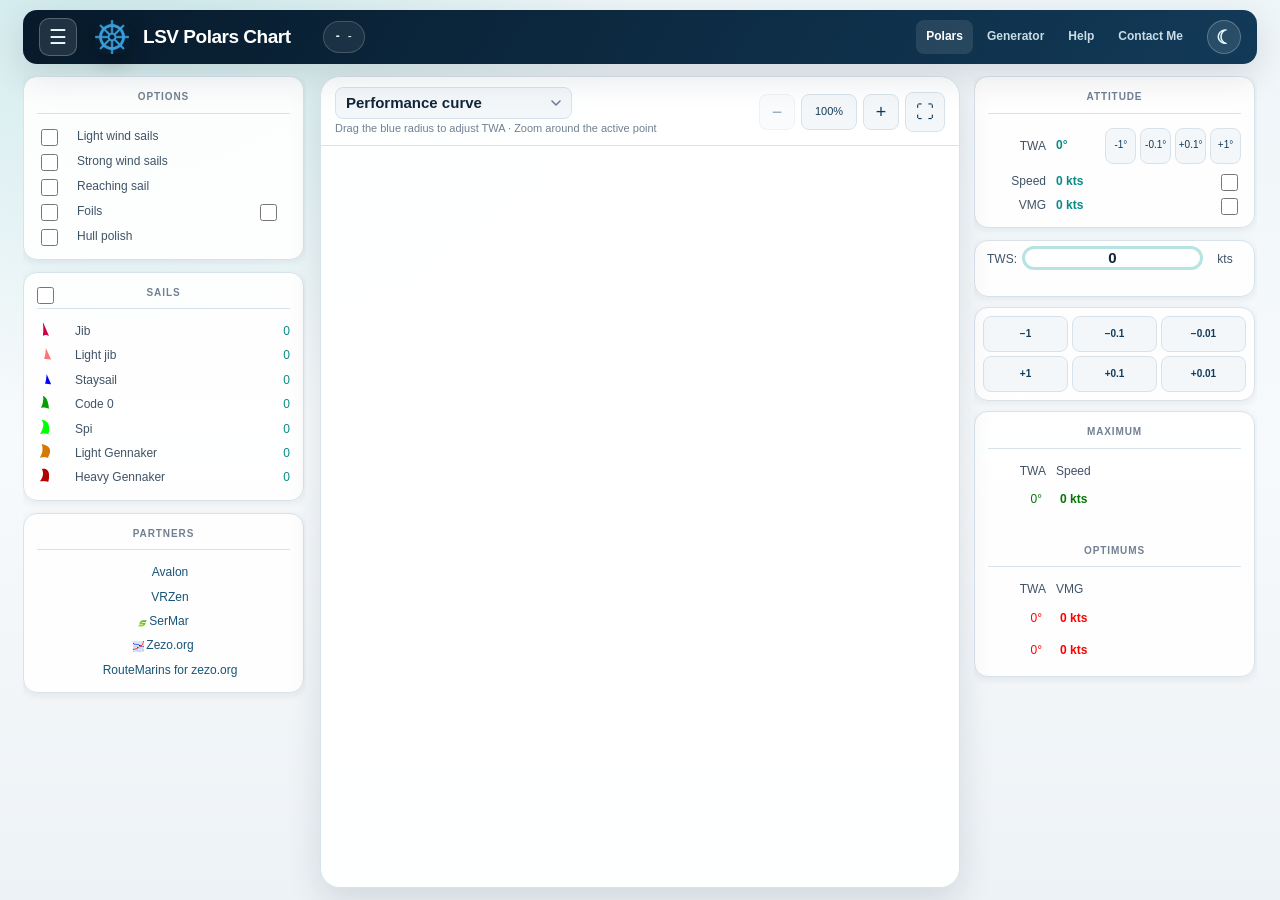
==== commit c1b6bcbf: "Draw sail overlaps as dashes on a single continuous speed curve Co-Authored-By: Claude Opus 5.5 <nor" ====
--- a/index.htm
+++ b/index.htm
@@ -25,7 +25,7 @@
 	<script type="text/javascript" src="js/polars_storage.js?v=6.1.8"				defer ></script>
 	<script type="text/javascript" src="js/polars_chart.js?v=6.1.8"					defer ></script>
 	<script type="text/javascript" src="js/lib/echarts-6.1.0.min.js"				defer ></script>
-	<script type="text/javascript" src="js/polars_views.js?v=1.2.1"				defer ></script>
+	<script type="text/javascript" src="js/polars_views.js?v=1.2.2"				defer ></script>
 	<script type="text/javascript" src="js/polars_echarts.js?v=6.2.6"				defer ></script>
 	<script type="text/javascript" src="js/polars_app.js?v=6.2.0"					defer ></script>
 	<script type="text/javascript" src="js/modern_ui.js?v=1.2.0"					defer ></script>
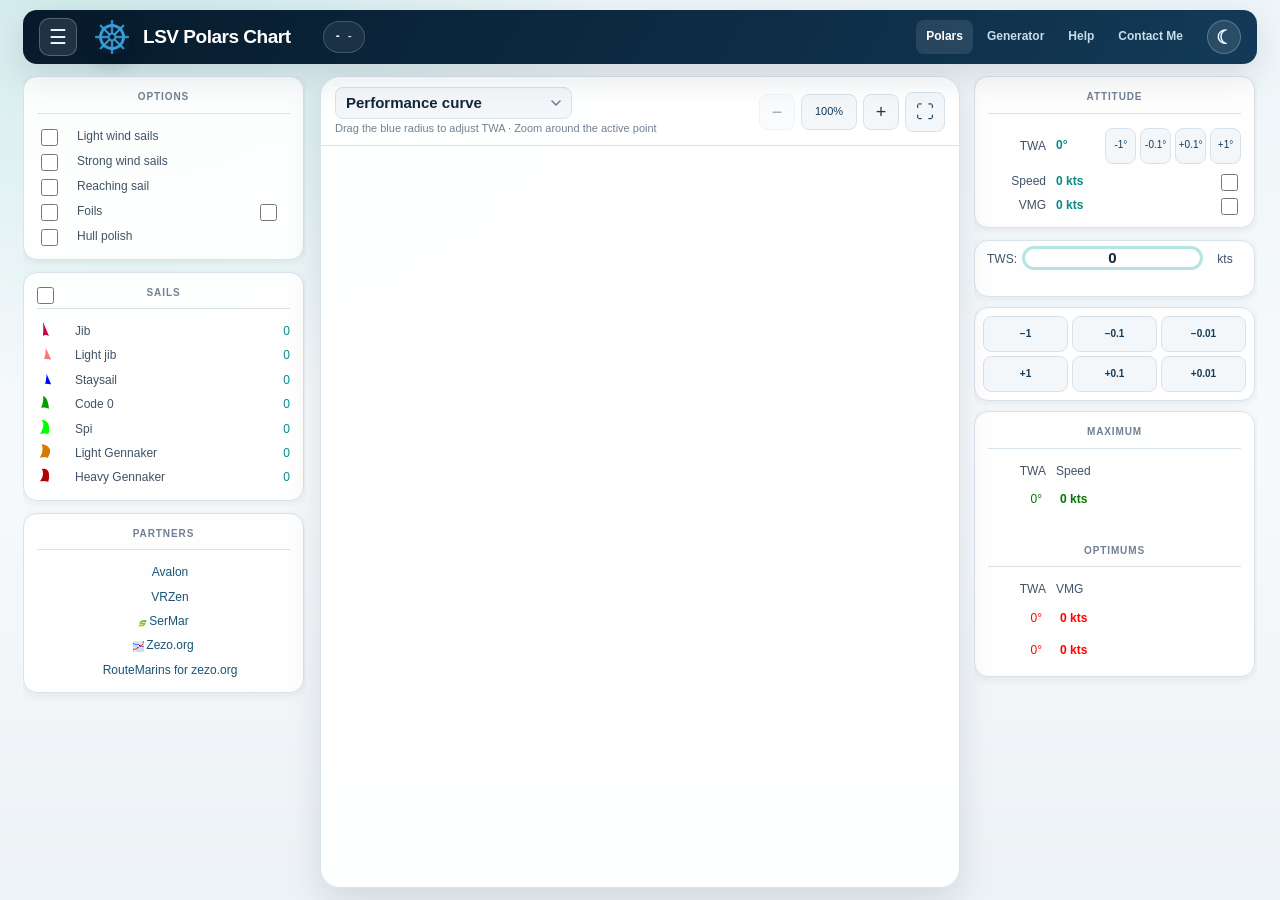
==== commit ada353c1: "Release 6.1.9 Bump the application version to 6.1.9 and list the changes since 6.1.8 in the release " ====
--- a/index.htm
+++ b/index.htm
@@ -21,13 +21,13 @@
 	<link rel="stylesheet"		type="text/css"	 href="css/polars.css?v=6.1.8"		media="screen" />
 	<link rel="stylesheet"		type="text/css"	 href="css/modern.css?v=1.4.9"		media="screen" />
 	<script type="text/javascript" src="js/lib/jquery-3.7.1.min.js"					defer ></script>
-	<script type="text/javascript" src="js/polars_reader.js?v=6.1.8"				defer ></script>
+	<script type="text/javascript" src="js/polars_reader.js?v=6.1.9"				defer ></script>
 	<script type="text/javascript" src="js/polars_storage.js?v=6.1.8"				defer ></script>
 	<script type="text/javascript" src="js/polars_chart.js?v=6.1.8"					defer ></script>
 	<script type="text/javascript" src="js/lib/echarts-6.1.0.min.js"				defer ></script>
-	<script type="text/javascript" src="js/polars_views.js?v=1.2.2"				defer ></script>
-	<script type="text/javascript" src="js/polars_echarts.js?v=6.2.6"				defer ></script>
-	<script type="text/javascript" src="js/polars_app.js?v=6.2.0"					defer ></script>
+	<script type="text/javascript" src="js/polars_views.js?v=1.2.6"				defer ></script>
+	<script type="text/javascript" src="js/polars_echarts.js?v=6.2.7"				defer ></script>
+	<script type="text/javascript" src="js/polars_app.js?v=6.2.1"					defer ></script>
 	<script type="text/javascript" src="js/modern_ui.js?v=1.2.0"					defer ></script>
 </head>
 
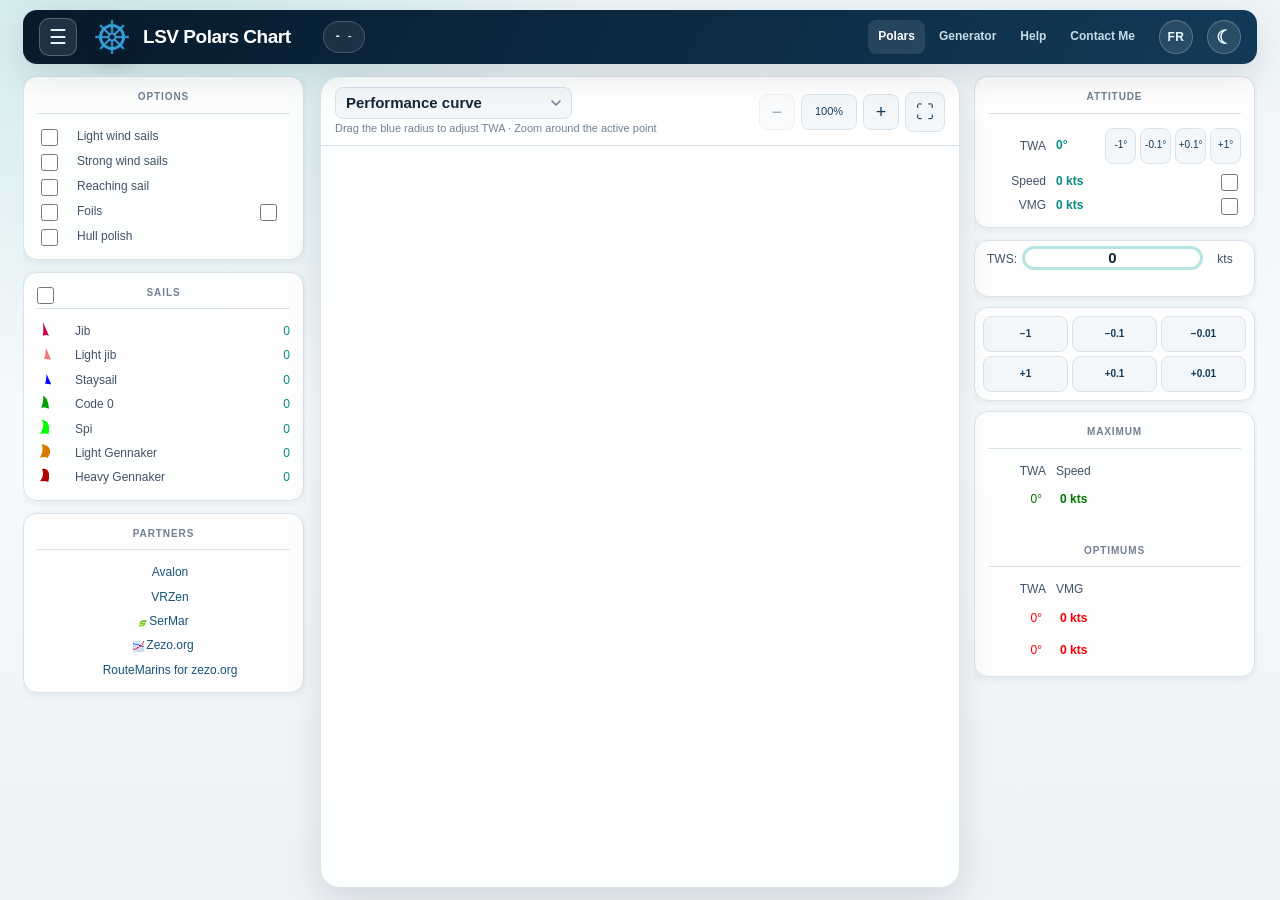
==== commit 4067951c: "Add a French version of the interface with shared translation files - js/i18n.js picks the language " ====
--- a/index.htm
+++ b/index.htm
@@ -1,7 +1,7 @@
 <!DOCTYPE html>
 <html lang="en" dir="ltr">
 <head>
-	<title>LSV TOXCct · Polars Chart</title>
+	<title data-i18n="polars.pageTitle">LSV TOXCct · Polars Chart</title>
 	<meta http-equiv="content-type" content="text/html; charset=utf-8">
 	<meta name="description"	lang="en" content="LSV Toxcct's Polars Chart">
 	<meta name="abstract"		lang="en" content="LSV Toxcct's Polars Chart for Virtual Regatta Offshore">
@@ -16,50 +16,35 @@
 	<meta name="viewport"		content="width=device-width, initial-scale=1">
 	<meta name="theme-color" content="#071a2b">
 	<link rel="icon"			type="image/png" href="favicon.png" />
-	<script type="text/javascript" src="js/theme.js?v=1.0.0"></script>
+	<script type="text/javascript" src="js/theme.js?v=1.1.0"></script>
+	<script type="text/javascript" src="js/i18n.js?v=1.0.0"></script>
 	<link rel="stylesheet"		type="text/css"	 href="css/general.css?v=6.1.8"		media="screen" />
 	<link rel="stylesheet"		type="text/css"	 href="css/polars.css?v=6.1.8"		media="screen" />
-	<link rel="stylesheet"		type="text/css"	 href="css/modern.css?v=1.4.9"		media="screen" />
+	<link rel="stylesheet"		type="text/css"	 href="css/modern.css?v=1.5.0"		media="screen" />
 	<script type="text/javascript" src="js/lib/jquery-3.7.1.min.js"					defer ></script>
-	<script type="text/javascript" src="js/polars_reader.js?v=6.1.9"				defer ></script>
+	<script type="text/javascript" src="js/polars_reader.js?v=6.2.0"				defer ></script>
 	<script type="text/javascript" src="js/polars_storage.js?v=6.1.8"				defer ></script>
 	<script type="text/javascript" src="js/polars_chart.js?v=6.1.8"					defer ></script>
 	<script type="text/javascript" src="js/lib/echarts-6.1.0.min.js"				defer ></script>
-	<script type="text/javascript" src="js/polars_views.js?v=1.2.6"				defer ></script>
-	<script type="text/javascript" src="js/polars_echarts.js?v=6.2.7"				defer ></script>
-	<script type="text/javascript" src="js/polars_app.js?v=6.2.1"					defer ></script>
-	<script type="text/javascript" src="js/modern_ui.js?v=1.2.0"					defer ></script>
+	<script type="text/javascript" src="js/polars_views.js?v=1.2.7"				defer ></script>
+	<script type="text/javascript" src="js/polars_echarts.js?v=6.2.8"				defer ></script>
+	<script type="text/javascript" src="js/polars_app.js?v=6.2.2"					defer ></script>
+	<script type="text/javascript" src="js/modern_ui.js?v=1.2.1"					defer ></script>
 </head>
 
 <body class="dashboard-page">
 	<header>
-		<div class="app-brand">
-			<div class="app-brand__identity">
-				<img class="app-brand__logo" src="favicon.png" alt="LSV TOXCct">
-				<div>
-					<span class="app-brand__name">LSV Polars Chart</span>
-					<span class="app-brand__tagline">Virtual Regatta polar performance</span>
-				</div>
-			</div>
-			<div class="app-brand__actions">
-				<nav class="app-nav" aria-label="Main navigation">
-					<a class="is-current" href="index.htm">Polars</a>
-					<a href="generator.htm">Generator</a>
-					<a href="help/index.htm">Help</a>
-                    <a href="contact.php">Contact Me</a>
-				</nav>
-				<span class="app-brand__badge">Polars chart</span>
-			</div>
-		</div>
+		<div class="app-brand" data-page="polars"></div>
+		<script type="text/javascript" src="js/layout.js?v=1.0.0"></script>
 		<div id="race_selection">
-			<label class="sr-only" for="race_select">Choose a race</label>
-			<select id="race_select" aria-label="Choose a race">
-				<optgroup label="Closed races"		></optgroup>
-				<optgroup label="Races in progress"	></optgroup>
-				<optgroup label="Races to come"		></optgroup>
+			<label class="sr-only" for="race_select" data-i18n="races.choose">Choose a race</label>
+			<select id="race_select" aria-label="Choose a race" data-i18n-attr="aria-label:races.choose">
+				<optgroup class="races-closed" label="Closed races" data-i18n-attr="label:races.closed"></optgroup>
+				<optgroup class="races-progress" label="Races in progress" data-i18n-attr="label:races.inProgress"></optgroup>
+				<optgroup class="races-incoming" label="Races to come" data-i18n-attr="label:races.incoming"></optgroup>
 			</select>
 			<div class="archives_selector no_active_races">
-				<div class="imgbtn" data-race="archives"></div>Races closed
+				<div class="imgbtn" data-race="archives"></div><span data-i18n="races.closedButton">Races closed</span>
 			</div>
 			<div class="races_in_progress"	></div>
 			<div class="races_incoming"   	></div>
@@ -73,11 +58,11 @@
 	<article class="grid3cols">
 		<div class="column1">
 			<div class="sidebox grid1cols">
-				<span class="title">Race
+				<span class="title"><span data-i18n="race.title">Race</span>
 					<div class="rightbtns">
-						<span id="hidebtn"		class="imgbtn" title="Hide this race"></span>
-						<span id="restorebtn"	class="imgbtn" title="Restore this race"></span>
-						<span id="linkbtn"		class="imgbtn" title="Permalink"></span>
+						<span id="hidebtn"		class="imgbtn" title="Hide this race" data-i18n-attr="title:race.hide"></span>
+						<span id="restorebtn"	class="imgbtn" title="Restore this race" data-i18n-attr="title:race.restore"></span>
+						<span id="linkbtn"		class="imgbtn" title="Permalink" data-i18n-attr="title:race.permalink"></span>
             <!-- <a	  id="routebtn"		class="imgbtn" title="Show Map" target="_blank" rel="noopener"></a> -->
 					</div>
 				</span>
@@ -88,15 +73,15 @@
 				<span>&rarrb;</span><span class="to"><span class="img"></span><span class="name"></span></span>
 			</div>
 			<div class="sidebox grid1cols">
-				<span class="title">Boat</span>
+				<span class="title" data-i18n="race.boat">Boat</span>
 				<span id="data_boat_name">-</span>
 			</div>
 			<div class="sidebox grid1cols">
-				<span class="title">Polar Last Updated</span>
+				<span class="title" data-i18n="race.polarUpdated">Polar Last Updated</span>
 				<span id="data_polar_updated">-</span>
 			</div>
 			<div class="sidebox grid1cols">
-				<span class="title" id="data_event_title">Information display</span>
+				<span class="title" id="data_event_title" data-i18n="race.infoDisplay">Information display</span>
 				<span id="data_event_dt">-</span>
 				<span id="data_countdown">-</span>
 			</div>
@@ -123,38 +108,38 @@
 				<object class="ads" aria-label="advertisement"></object>
 			</div>
       -->
-			<button id="reset_stored_data" class="bigRedButton">Reset Application</button>
+			<button id="reset_stored_data" class="bigRedButton" data-i18n="app.reset">Reset Application</button>
             <div class="sidebox grid1cols">
-                <span class="dim">LSV Version <span id="app_version">-</span>
-                <a href="release_notes.htm" title="See Release Notes"><div class="lnk_icon right release"></div></a></span>
+                <span class="dim"><span data-i18n="app.version">LSV Version</span> <span id="app_version">-</span>
+                <a href="release_notes.htm" title="See Release Notes" data-i18n-attr="title:app.releaseNotes"><div class="lnk_icon right release"></div></a></span>
             </div>
 		</div>
 
 		<div class="column2 contentframe" id="chart_panel">
 			<div class="chart-header">
 				<div>
-					<span class="chart-header__title chart-header__title--static">Performance curve</span>
-					<label class="sr-only" for="chart_view">Chart view</label>
-					<select id="chart_view" class="chart-view" title="Choose the chart view">
-						<option value="polar">Performance curve</option>
-						<option value="speed">Speed by TWA</option>
-						<option value="vmg">VMG by TWA</option>
-						<option value="map">Best sail map (TWA × TWS)</option>
-						<option value="gap">Gap to the best sail</option>
-						<option value="tws">Polars by TWS</option>
+					<span class="chart-header__title chart-header__title--static" data-i18n="views.polar">Performance curve</span>
+					<label class="sr-only" for="chart_view" data-i18n="chart.view">Chart view</label>
+					<select id="chart_view" class="chart-view" title="Choose the chart view" data-i18n-attr="title:chart.chooseView">
+						<option value="polar" data-i18n="views.polar">Performance curve</option>
+						<option value="speed" data-i18n="views.speed">Speed by TWA</option>
+						<option value="vmg" data-i18n="views.vmg">VMG by TWA</option>
+						<option value="map" data-i18n="views.map">Best sail map (TWA × TWS)</option>
+						<option value="gap" data-i18n="views.gap">Gap to the best sail</option>
+						<option value="tws" data-i18n="views.tws">Polars by TWS</option>
 					</select>
-					<span class="chart-header__hint" id="chart_hint">Drag the blue radius to adjust TWA · Zoom around the active point</span>
+					<span class="chart-header__hint" id="chart_hint" data-i18n="hints.polar">Drag the blue radius to adjust TWA · Zoom around the active point</span>
 				</div>
 				<div class="chart-header__controls">
-					<div class="chart-zoom" role="group" aria-label="Chart zoom controls">
-						<button type="button" id="chart_zoom_out" class="chart-header__action" title="Zoom out" aria-label="Zoom out">&minus;</button>
-						<button type="button" id="chart_zoom_reset" class="chart-header__action chart-zoom__level" title="Reset zoom" aria-label="Reset zoom to 100%">100%</button>
-						<button type="button" id="chart_zoom_in" class="chart-header__action" title="Zoom in" aria-label="Zoom in">+</button>
+					<div class="chart-zoom" role="group" aria-label="Chart zoom controls" data-i18n-attr="aria-label:chart.zoomControls">
+						<button type="button" id="chart_zoom_out" class="chart-header__action" title="Zoom out" aria-label="Zoom out" data-i18n-attr="title:chart.zoomOut; aria-label:chart.zoomOut">&minus;</button>
+						<button type="button" id="chart_zoom_reset" class="chart-header__action chart-zoom__level" title="Reset zoom" aria-label="Reset zoom to 100%" data-i18n-attr="title:chart.zoomReset">100%</button>
+						<button type="button" id="chart_zoom_in" class="chart-header__action" title="Zoom in" aria-label="Zoom in" data-i18n-attr="title:chart.zoomIn; aria-label:chart.zoomIn">+</button>
 					</div>
 					<button type="button" id="chart_fullscreen" class="chart-header__action" title="Display the chart in fullscreen" aria-label="Display the chart in fullscreen" aria-pressed="false">&#x26F6;</button>
 				</div>
 			</div>
-		  <div id="polar_echart" role="img" aria-label="Interactive boat polar chart" hidden></div>
+		  <div id="polar_echart" role="img" aria-label="Interactive boat polar chart" data-i18n-attr="aria-label:chart.label" hidden></div>
 		  <div id="zoomable">
 			  <main>
 				  <canvas id="polars_chart_scale"	width="425" height="650"></canvas>
@@ -174,8 +159,8 @@
 		<div class="column3">
 			<div class="controls-main">
 			<div class="sidebox grid2cols">
-				<span class="title">Attitude</span>
-				<span class="column1" title="True Wind Angle">TWA</span><span class="column2" id="data_twa">
+				<span class="title" data-i18n="attitude.title">Attitude</span>
+				<span class="column1" title="True Wind Angle" data-i18n-attr="title:terms.twa">TWA</span><span class="column2" id="data_twa">
 					<span class="val unit_deg">0</span>
 					<div id="twa_btns">
 						<button id="btn_twa_m1" title="-1°">-1°</button>
@@ -183,45 +168,45 @@
 						<button id="btn_twa_p10" title="+0.1°">+0.1°</button>
 						<button id="btn_twa_p1" title="+1°">+1°</button>
 					</div></span>
-				<span class="column1" title="Boat Speed">Speed</span><span class="column2" id="data_boat_speed">
+				<span class="column1" title="Boat Speed" data-i18n="terms.speed" data-i18n-attr="title:terms.boatSpeed">Speed</span><span class="column2" id="data_boat_speed">
 					<span class="val unit_kts">0</span>
-					<input type="checkbox" id="spdprj_overlay" title="Display Boat Speed projection to Axis" /></span>
-				<span class="column1" title="Velocity Made Good">VMG</span><span class="column2" id="data_vmg">
+					<input type="checkbox" id="spdprj_overlay" title="Display Boat Speed projection to Axis" data-i18n-attr="title:attitude.speedProjection" /></span>
+				<span class="column1" title="Velocity Made Good" data-i18n-attr="title:terms.vmgLong">VMG</span><span class="column2" id="data_vmg">
 					<span class="val unit_kts">0</span>
-					<input type="checkbox" id="vmg_overlay" title="Display VMG projection to Axis" /></span>
+					<input type="checkbox" id="vmg_overlay" title="Display VMG projection to Axis" data-i18n-attr="title:attitude.vmgProjection" /></span>
 			</div>
 			<div class="sideboxnomargin grid3cols">
-				<label class="input_lbl" title="True Wind Speed" for ="data_tws">TWS: &nbsp;</label>
+				<label class="input_lbl" title="True Wind Speed" data-i18n-attr="title:terms.tws" for ="data_tws">TWS: &nbsp;</label>
 				<input type="text" id="data_tws" maxlength="10" class="val unit_kts center" value="0" autofocus />
 				<span class="input_lbl unit_kts"></span>
       </div>
-			<div id="tws_step_buttons" class="sideboxnomargin tws-step-buttons" aria-label="Adjust true wind speed"></div>
+			<div id="tws_step_buttons" class="sideboxnomargin tws-step-buttons" aria-label="Adjust true wind speed" data-i18n-attr="aria-label:tws.adjust"></div>
 			<div class="sidebox grid2cols">
-				<span class="title">Maximum</span>
-				<span class="column1" title="True Wind Angle">TWA</span><span class="column2" title="Boat Speed">Speed</span>
+				<span class="title" data-i18n="optimums.maximum">Maximum</span>
+				<span class="column1" title="True Wind Angle" data-i18n-attr="title:terms.twa">TWA</span><span class="column2" title="Boat Speed" data-i18n="terms.speed" data-i18n-attr="title:terms.boatSpeed">Speed</span>
 				<span class="column1 unit_deg clickable" id="data_maxsp_twa">0</span><span class="column2 val unit_kts clickable" id="data_maxsp_bs">0</span>
 				<span class="sep">&nbsp;</span>
-				<span class="title">Optimums</span>
-				<span class="column1" title="True Wind Angle">TWA</span><span class="column2" title="Velocity Made Good">VMG</span>
+				<span class="title" data-i18n="optimums.title">Optimums</span>
+				<span class="column1" title="True Wind Angle" data-i18n-attr="title:terms.twa">TWA</span><span class="column2" title="Velocity Made Good" data-i18n-attr="title:terms.vmgLong">VMG</span>
 				<span class="column1 unit_deg clickable" id="data_twa_up">0</span><span class="column2 val unit_kts clickable" id="data_vmg_up">0</span>
 				<span class="column1 unit_deg clickable" id="data_twa_down">0</span><span class="column2 val unit_kts clickable" id="data_vmg_down">0</span>
 			</div>
 			</div>
 			<div class="controls-options">
 			<div class="sidebox grid3cols">
-				<span class="title">Options</span>
+				<span class="title" data-i18n="options.title">Options</span>
 				<input type="checkbox" class="column1" id="opt_light"	/><label class="column2" for="opt_light">-</label><span></span>
 				<input type="checkbox" class="column1" id="opt_heavy"	/><label class="column2" for="opt_heavy">-</label><span></span>
 				<input type="checkbox" class="column1" id="opt_reach"	/><label class="column2" for="opt_reach">-</label><span></span>
 				<input type="checkbox" class="column1" id="opt_foil"	/><label class="column2" for="opt_foil" >-
-					<span id="foils_factor"	title="Factor by which the boat speed is increased"></span>
-					<span id="foils_rate"	title="Rate by which the foils are kicking"></span></label>
-					<input type="checkbox" id="foils_overlay" title="Display foils activation range" />
+					<span id="foils_factor"	title="Factor by which the boat speed is increased" data-i18n-attr="title:options.foilsFactor"></span>
+					<span id="foils_rate"	title="Rate by which the foils are kicking" data-i18n-attr="title:options.foilsRate"></span></label>
+					<input type="checkbox" id="foils_overlay" title="Display foils activation range" data-i18n-attr="title:options.foilsOverlay" />
 				<input type="checkbox" class="column1" id="opt_hull"	/><label class="column2" for="opt_hull" >-</label><span></span>
 			</div>
 			<div class="sidebox grid3cols c20x1frx35">
-				<span class="title">Sails
-					<input type="checkbox" id="opt_plotfullcurves" class="leftbtns" title="Plot full sails curves" />
+				<span class="title"><span data-i18n="sails.title">Sails</span>
+					<input type="checkbox" id="opt_plotfullcurves" class="leftbtns" title="Plot full sails curves" data-i18n-attr="title:sails.fullCurves" />
 				</span>
 				<span class="column1 sail img Jib"		><input type="checkbox" class="leftbtns" /></span><span class="column2">-</span><span class="column3 val">0</span>
 				<span class="column1 sail img LightJib"	><input type="checkbox" class="leftbtns" /></span><span class="column2">-</span><span class="column3 val">0</span>
@@ -232,7 +217,7 @@
 				<span class="column1 sail img HeavyGnk"	><input type="checkbox" class="leftbtns" /></span><span class="column2">-</span><span class="column3 val">0</span>
 			</div>
 			<div class="sidebox grid1cols">
-				<span class="title">Partners</span>
+				<span class="title" data-i18n="partners.title">Partners</span>
                 <span><a target="_blank" rel="noopener" href="https://www.avalon-routing.com/forumvirtuel/index.php">
 						<div class="lnk_icon left avalon"></div>Avalon</a></span>
 				<span><a target="_blank" rel="noopener" href="https://vrzen.org">
@@ -244,7 +229,7 @@
 				<!-- <span><a target="_blank" rel="noopener" href="https://chrome.google.com/webstore/detail/vr-dashboard/amknkhejaogpekncjekiaolgldbejjan">
         <div class="lnk_icon left vrdash"></div>VR Dashboard</a></span> -->
 				<span><a target="_blank" rel="noopener" href="https://chromewebstore.google.com/detail/routemarins/imipnigmdedacnmjnkoepkigpicdjmje">
-                    <div class="lnk_icon left rtmulti"></div>RouteMarins for zezo.org</a></span>
+                    <div class="lnk_icon left rtmulti"></div><span data-i18n="partners.routeMarins">RouteMarins for zezo.org</span></a></span>
 				<!-- <span><a target="_blank" rel="noopener" href="https://chrome.google.com/webstore/detail/route-zezoorg/dcgkemofanbgjhnbmjjfomcgdkmobhgi">
         <div class="lnk_icon left rtmono"></div>Route zezo.org (MonoRace)</a></span> -->
 			</div>
@@ -252,7 +237,7 @@
 		</div>
 	</article>
 	<footer>
-		<span>LSV Polars Chart · Polar analysis for Virtual Regatta Offshore</span>
+		<span data-i18n="footer.polars">LSV Polars Chart · Polar analysis for Virtual Regatta Offshore</span>
 	</footer>
 </body>
 </html>
--- a/css/modern.css
+++ b/css/modern.css
@@ -258,7 +258,8 @@
 	gap: 14px;
 }
 
-.theme-toggle {
+.theme-toggle,
+.language-toggle {
 	display: inline-grid;
 	place-items: center;
 	flex: 0 0 auto;
@@ -275,9 +276,15 @@
 	line-height: 1;
 }
 
-.theme-toggle:hover:not(:disabled) {
+.theme-toggle:hover:not(:disabled),
+.language-toggle:hover:not(:disabled) {
 	border-color: rgba(91, 227, 218, 0.8);
 	background: rgba(255, 255, 255, 0.17);
+}
+
+.app-brand__actions .language-toggle {
+	font-size: 12px;
+	letter-spacing: 0.04em;
 }
 
 .app-nav {
@@ -1180,7 +1187,8 @@
 		gap: 4px;
 	}
 
-	.theme-toggle {
+	.theme-toggle,
+	.language-toggle {
 		width: 34px;
 		height: 34px;
 		min-height: 34px;
@@ -1428,7 +1436,8 @@
 		display: none;
 	}
 
-	.theme-toggle {
+	.theme-toggle,
+	.language-toggle {
 		width: 34px;
 		height: 34px;
 		min-height: 34px;
@@ -1609,3 +1618,26 @@
 article .sidebox .sail + * + .val.best-speed {
 	font-weight: 900;
 }
+
+/* Note shown only when the page is displayed in another language than English */
+.translation-note:empty {
+	display: none;
+}
+
+.translation-note {
+	color: var(--ink-500);
+	font-style: italic;
+}
+
+/* Speed unit in French: nœuds */
+html[lang="fr"] article .sidebox .unit_kts::after,
+html[lang="fr"] article .sideboxnomargin .unit_kts::after {
+	content: " nds";
+}
+
+/* Generator buttons grow with longer labels, such as the French ones */
+body.generator-page article #process_controls #btns > button:not(#toggle_input) {
+	width: auto;
+	min-width: 100px;
+	white-space: nowrap;
+}
